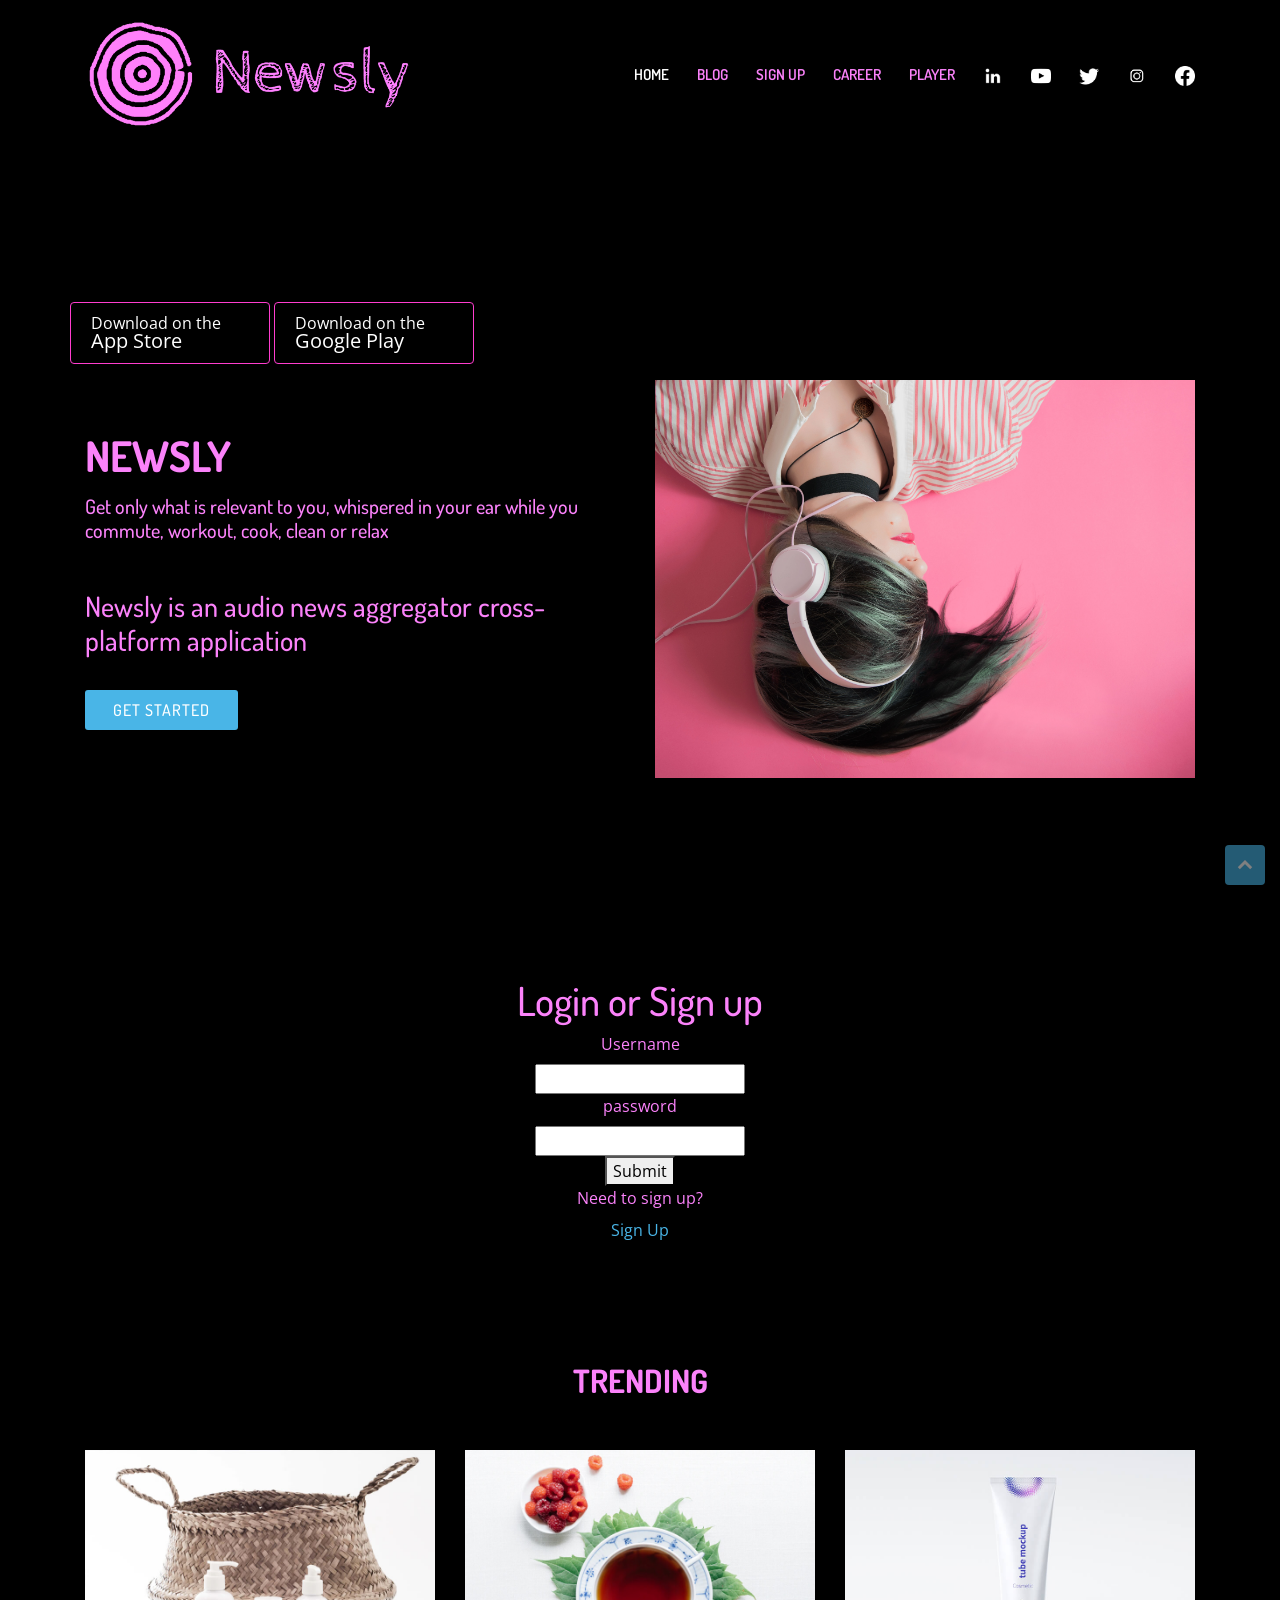
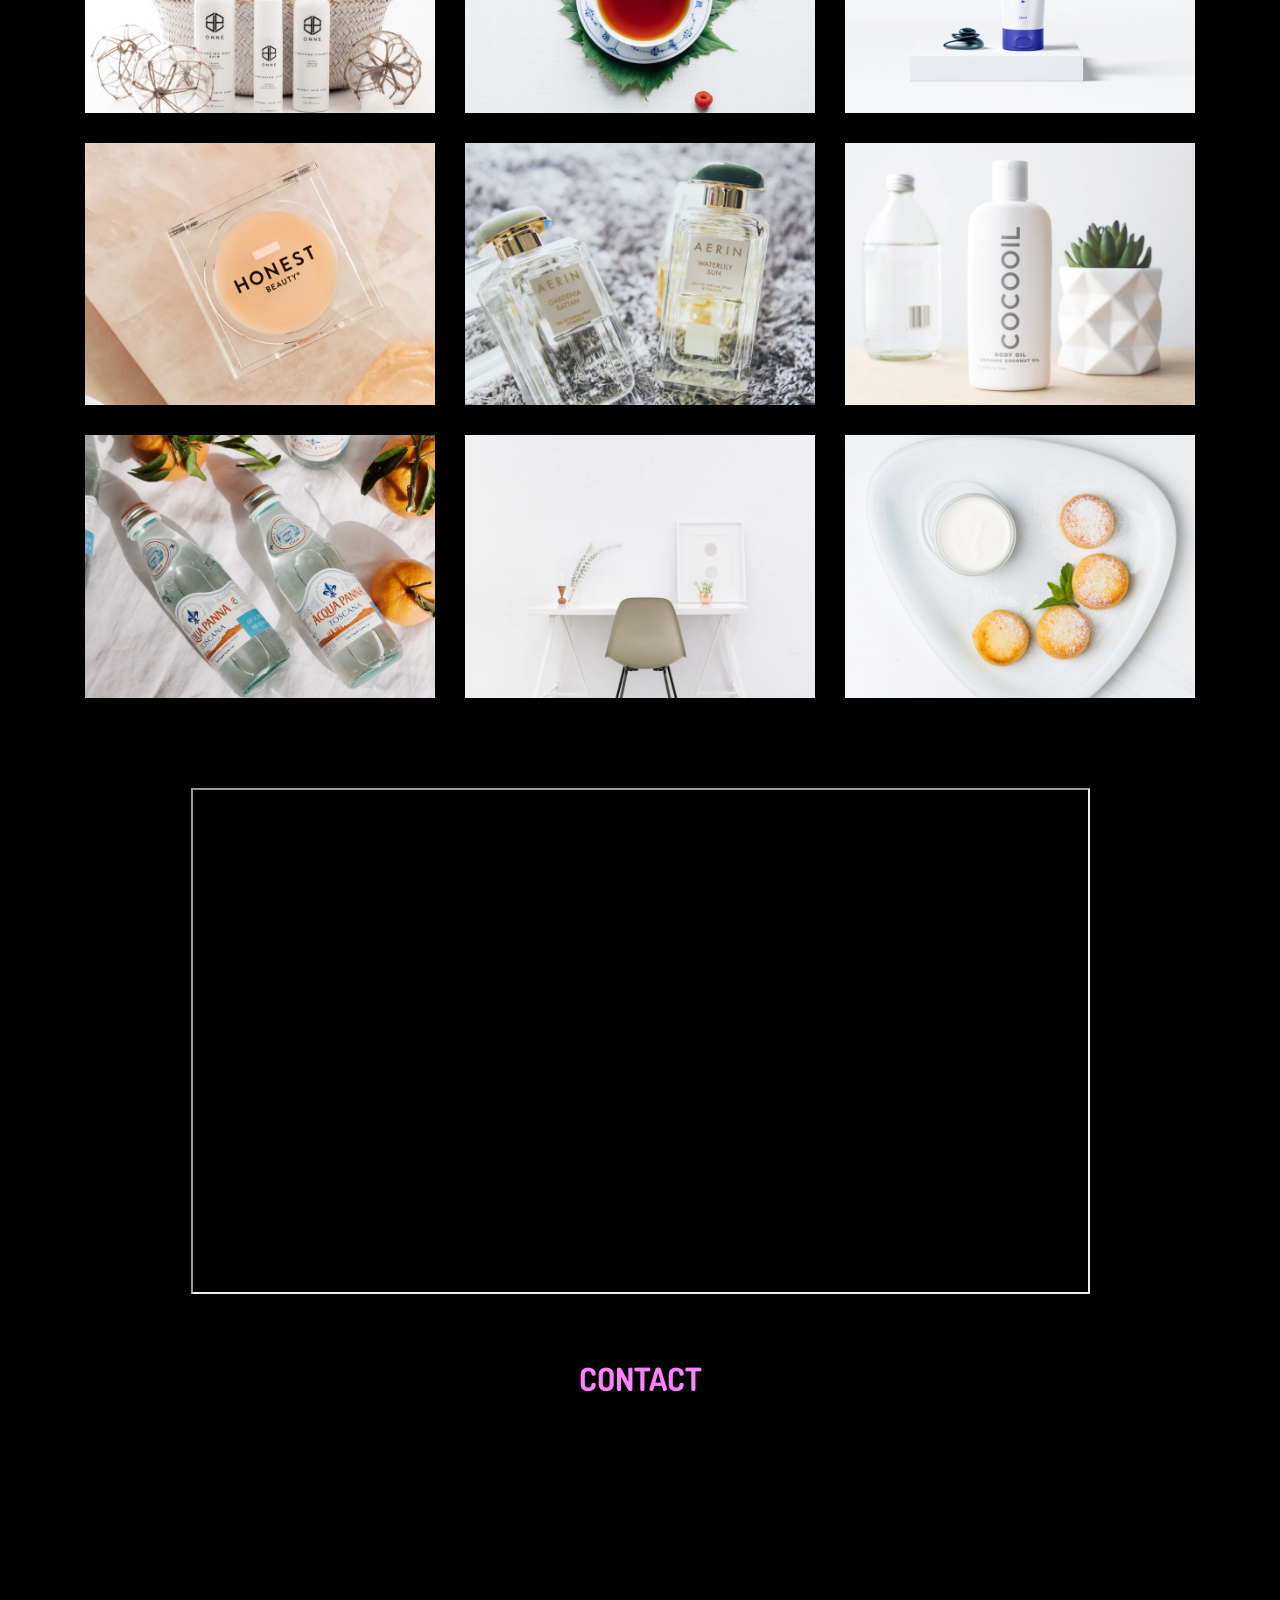
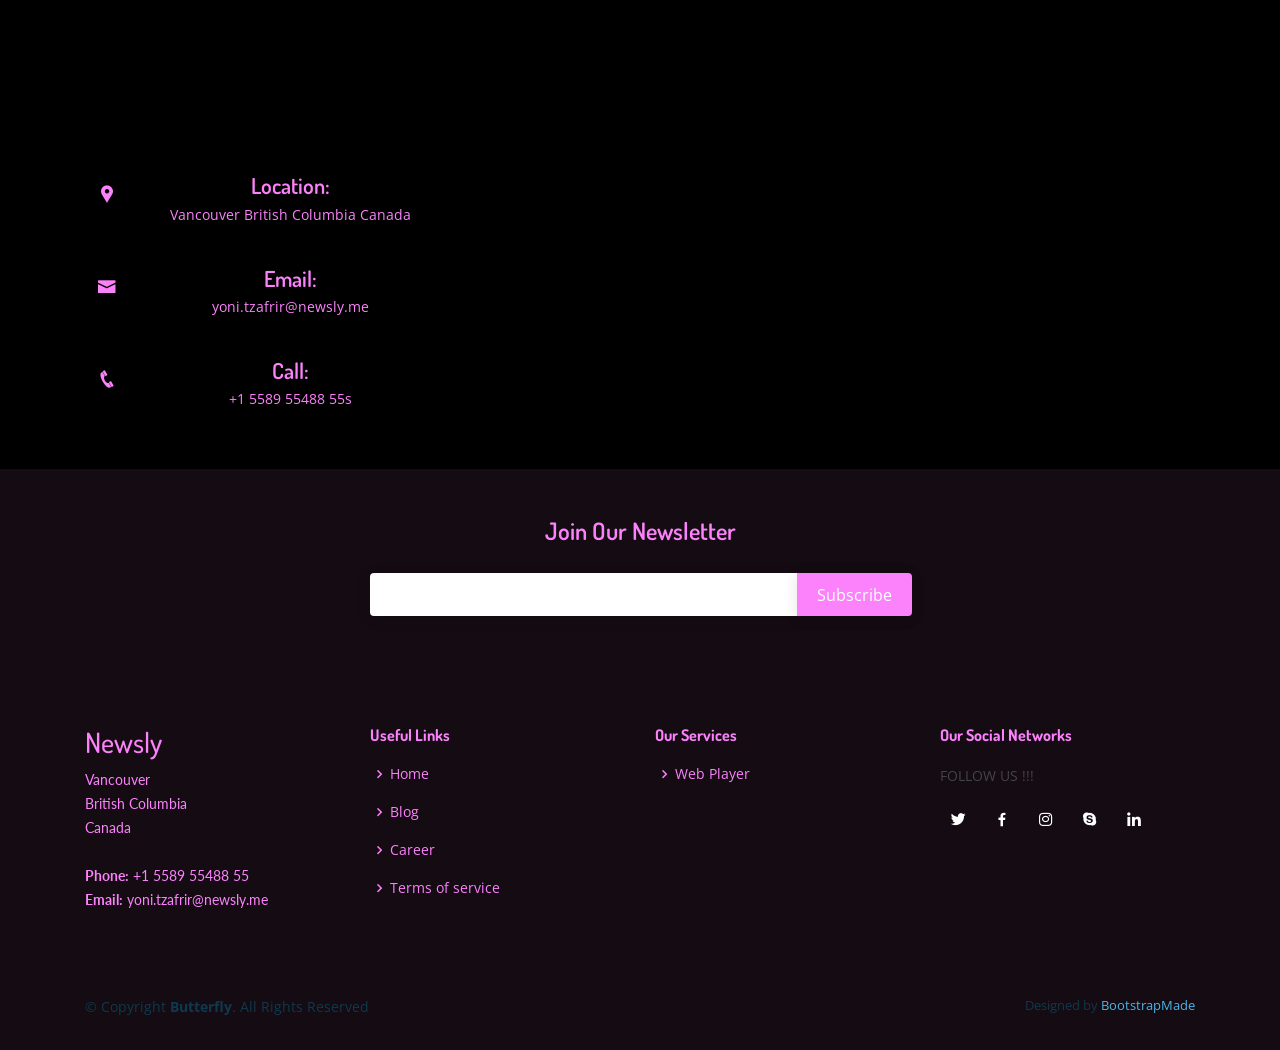
==== UpdateOfNewsly/Butterfly/index.html @ 28bafaf8 "Updated site with web player" ====
<!DOCTYPE html>
<html lang="en">

<head>
  <meta charset="utf-8">
  <meta content="width=device-width, initial-scale=1.0" name="viewport">
  <link rel="stylesheet" href="indexStyle.css">

  <title>Newsly</title>
  <meta content="" name="description">
  <meta content="" name="keywords">

  <!-- Favicons -->
  <link href="images/NewLogo.png" rel="icon">
  <link href="assets/img/apple-touch-icon.png" rel="apple-touch-icon">

  <!-- Google Fonts -->
  <link href="https://fonts.googleapis.com/css?family=Open+Sans:300,300i,400,400i,600,600i,700,700i%7CDosis:300,400,500,,600,700,700i%7CLato:300,300i,400,400i,700,700i" rel="stylesheet">

  <!-- Vendor CSS Files -->
  <link href="assets/vendor/bootstrap/css/bootstrap.min.css" rel="stylesheet">
  <link href="assets/vendor/icofont/icofont.min.css" rel="stylesheet">
  <link href="assets/vendor/boxicons/css/boxicons.min.css" rel="stylesheet">
  <link href="assets/vendor/venobox/venobox.css" rel="stylesheet">
  <link href="assets/vendor/line-awesome/css/line-awesome.min.css" rel="stylesheet">
  <link href="assets/vendor/owl.carousel/assets/owl.carousel.min.css" rel="stylesheet">

  <!-- Template Main CSS File -->
  <link href="assets/css/style.css" rel="stylesheet">

  <!-- =======================================================
  * Template Name: Butterfly - v2.1.0
  * Template URL: https://bootstrapmade.com/butterfly-free-bootstrap-theme/
  * Author: BootstrapMade.com
  * License: https://bootstrapmade.com/license/
  ======================================================== -->
</head>

<body>

<!-- ======= Header ======= -->
<header id="header" class="fixed-top">
  <div class="container d-flex align-items-center">

    <a href="index.html" class="logo mr-auto"><img src="assets/img/NewslyLogo.png" alt="" class="img-fluid"></a>
    <!-- Uncomment below if you prefer to use text as a logo -->
    <!-- <h1 class="logo mr-auto"><a href="index.html">Butterfly</a></h1> -->

    <nav class="nav-menu d-none d-lg-block">
      <ul>
        <li class="active"><a href="index.html">Home</a></li>
        <li><a href="blog.html">Blog</a></li>
        <li><a href="index.php">Sign Up</a></li>
        <li ><a href="career.html">Career</a></li>
        <li ><a href="player.html">Player</a></li>
        <li>
          <a href="https://www.linkedin.com/company/newslymeapp/">
            <img style="width: 20px; height: 20px" src="images/linkedin.png" alt="linkedIn">
          </a>
        </li>
        <li>
          <a href="https://www.youtube.com/channel/UCHwV8RL-pBRdP728IsmBaVQ">
            <img style="width: 20px; height: 20px" src="images/iconfinder_Youtube_1298778.png" alt="Youtube">
          </a>
        </li>
        <li>
          <a href="https://twitter.com/Newsly13">
            <img style="width: 20px; height: 20px" src="images/twitter.png" alt="twitter">
          </a>
        </li>
        <li>
          <a href="https://www.instagram.com/newslymeapp/">
            <img style="width: 20px; height: 20px" src="images/instagram.png" alt="instagram">
          </a>
        </li>
        <li>
          <a href="https://www.facebook.com/NewslyMeApp/">
            <img style="width: 20px; height: 20px" src="images/iconfinder_Circled_Facebook_svg_5279111.png" alt="facebook">
          </a>
        </li>


      </ul>
    </nav><!-- .nav-menu -->

  </div>
</header><!-- End Header -->

<br>
<br>
<br>
<br>




<!-- ======= Hero Section ======= -->
<section id="hero" class="d-flex align-items-center">

  <div class="container">
    <div class="row">
      <div class="col-lg-6 pt-4 pt-lg-0 order-2 order-lg-1 d-flex flex-column justify-content-center">
        <h1>NEWSLY</h1>
        <h2>Get only what is relevant to you, whispered in your ear while you commute, workout, cook, clean or relax</h2>
        <br>
        <br>
        <h3>Newsly is an audio news aggregator cross-platform application</h3>
        <div><a href="#about" class="btn-get-started scrollto">Get Started</a></div>
      </div>


      <div class="container">
        <div class="row text-center">
          <p>
            <a href="https://www.apple.com/app-store/" class="btn btn-store">
              <span class="fa fa-apple fa-3x pull-left"></span>
              <span class="btn-label">Download on the</span>
              <span class="btn-caption">App Store</span>
            </a>

            <a href="https://play.google.com/store/apps/details?id=com.newsly.app" class="btn btn-store">
              <span class="fa fa-android fa-3x pull-left"></span>
              <span class="btn-label">Download on the</span>
              <span class="btn-caption">Google Play</span>
            </a>
          </p>
        </div>
      </div>

      <div class="col-lg-6 order-1 order-lg-2 hero-img">
        <img src="images/elice-moore-E--AUpYXbjM-unsplash.jpg" class="img-fluid" alt="">
      </div>
    </div>
  </div>

</section><!-- End Hero -->

<main id="main">

  <!-- ======= Login Section ======= -->
  <section id="about" class="about">
    <h1>Login or Sign up</h1>
    <div class="container">
      <label for="userName">Username</label><br>
      <input type="text" id="userName" name="userName"><br>
      <label for="password">password</label><br>
      <input type="text" id="password" name="password"><br>
      <button>Submit</button><br>
      <label for="password">Need to sign up?</label><br>
      <a href="index.php">Sign Up</a>
    </div>


  </section><!-- End Login Section -->

  <!-- ======= Trending Section ======= -->
  <section id="trending" class="portfolio">
    <div class="container">

      <div class="section-title">
        <h2>Trending</h2>
      </div>

      <!--
      <div class="row">
        <div class="col-lg-12 d-flex justify-content-center">
          <ul id="portfolio-flters">
            <li data-filter="*" class="filter-active">All</li>
            <li data-filter=".filter-app">App</li>
            <li data-filter=".filter-card">Card</li>
            <li data-filter=".filter-web">Web</li>
          </ul>
        </div>
      </div>
      -->

      <div class="row portfolio-container">

        <div class="col-lg-4 col-md-6 portfolio-item filter-app">
          <div class="portfolio-wrap">
            <img src="assets/img/portfolio/portfolio-1.jpg" class="img-fluid" alt="">
            <div class="portfolio-info">
              <h4>App 1</h4>
              <p>App</p>
              <div class="portfolio-links">
                <a href="assets/img/portfolio/portfolio-1.jpg" data-gall="portfolioGallery" class="venobox" title="App 1"><i class="bx bx-plus"></i></a>
                <a href="portfolio-details.html" title="More Details"><i class="bx bx-link"></i></a>
              </div>
            </div>
          </div>
        </div>

        <div class="col-lg-4 col-md-6 portfolio-item filter-web">
          <div class="portfolio-wrap">
            <img src="assets/img/portfolio/portfolio-2.jpg" class="img-fluid" alt="">
            <div class="portfolio-info">
              <h4>Web 3</h4>
              <p>Web</p>
              <div class="portfolio-links">
                <a href="assets/img/portfolio/portfolio-2.jpg" data-gall="portfolioGallery" class="venobox" title="Web 3"><i class="bx bx-plus"></i></a>
                <a href="portfolio-details.html" title="More Details"><i class="bx bx-link"></i></a>
              </div>
            </div>
          </div>
        </div>

        <div class="col-lg-4 col-md-6 portfolio-item filter-app">
          <div class="portfolio-wrap">
            <img src="assets/img/portfolio/portfolio-3.jpg" class="img-fluid" alt="">
            <div class="portfolio-info">
              <h4>App 2</h4>
              <p>App</p>
              <div class="portfolio-links">
                <a href="assets/img/portfolio/portfolio-3.jpg" data-gall="portfolioGallery" class="venobox" title="App 2"><i class="bx bx-plus"></i></a>
                <a href="portfolio-details.html" title="More Details"><i class="bx bx-link"></i></a>
              </div>
            </div>
          </div>
        </div>

        <div class="col-lg-4 col-md-6 portfolio-item filter-card">
          <div class="portfolio-wrap">
            <img src="assets/img/portfolio/portfolio-4.jpg" class="img-fluid" alt="">
            <div class="portfolio-info">
              <h4>Card 2</h4>
              <p>Card</p>
              <div class="portfolio-links">
                <a href="assets/img/portfolio/portfolio-4.jpg" data-gall="portfolioGallery" class="venobox" title="Card 2"><i class="bx bx-plus"></i></a>
                <a href="portfolio-details.html" title="More Details"><i class="bx bx-link"></i></a>
              </div>
            </div>
          </div>
        </div>

        <div class="col-lg-4 col-md-6 portfolio-item filter-web">
          <div class="portfolio-wrap">
            <img src="assets/img/portfolio/portfolio-5.jpg" class="img-fluid" alt="">
            <div class="portfolio-info">
              <h4>Web 2</h4>
              <p>Web</p>
              <div class="portfolio-links">
                <a href="assets/img/portfolio/portfolio-5.jpg" data-gall="portfolioGallery" class="venobox" title="Web 2"><i class="bx bx-plus"></i></a>
                <a href="portfolio-details.html" title="More Details"><i class="bx bx-link"></i></a>
              </div>
            </div>
          </div>
        </div>

        <div class="col-lg-4 col-md-6 portfolio-item filter-app">
          <div class="portfolio-wrap">
            <img src="assets/img/portfolio/portfolio-6.jpg" class="img-fluid" alt="">
            <div class="portfolio-info">
              <h4>App 3</h4>
              <p>App</p>
              <div class="portfolio-links">
                <a href="assets/img/portfolio/portfolio-6.jpg" data-gall="portfolioGallery" class="venobox" title="App 3"><i class="bx bx-plus"></i></a>
                <a href="portfolio-details.html" title="More Details"><i class="bx bx-link"></i></a>
              </div>
            </div>
          </div>
        </div>

        <div class="col-lg-4 col-md-6 portfolio-item filter-card">
          <div class="portfolio-wrap">
            <img src="assets/img/portfolio/portfolio-7.jpg" class="img-fluid" alt="">
            <div class="portfolio-info">
              <h4>Card 1</h4>
              <p>Card</p>
              <div class="portfolio-links">
                <a href="assets/img/portfolio/portfolio-7.jpg" data-gall="portfolioGallery" class="venobox" title="Card 1"><i class="bx bx-plus"></i></a>
                <a href="portfolio-details.html" title="More Details"><i class="bx bx-link"></i></a>
              </div>
            </div>
          </div>
        </div>

        <div class="col-lg-4 col-md-6 portfolio-item filter-card">
          <div class="portfolio-wrap">
            <img src="assets/img/portfolio/portfolio-8.jpg" class="img-fluid" alt="">
            <div class="portfolio-info">
              <h4>Card 3</h4>
              <p>Card</p>
              <div class="portfolio-links">
                <a href="assets/img/portfolio/portfolio-8.jpg" data-gall="portfolioGallery" class="venobox" title="Card 3"><i class="bx bx-plus"></i></a>
                <a href="portfolio-details.html" title="More Details"><i class="bx bx-link"></i></a>
              </div>
            </div>
          </div>
        </div>

        <div class="col-lg-4 col-md-6 portfolio-item filter-web">
          <div class="portfolio-wrap">
            <img src="assets/img/portfolio/portfolio-9.jpg" class="img-fluid" alt="">
            <div class="portfolio-info">
              <h4>Web 3</h4>
              <p>Web</p>
              <div class="portfolio-links">
                <a href="assets/img/portfolio/portfolio-9.jpg" data-gall="portfolioGallery" class="venobox" title="Web 3"><i class="bx bx-plus"></i></a>
                <a href="portfolio-details.html" title="More Details"><i class="bx bx-link"></i></a>
              </div>
            </div>
          </div>
        </div>

      </div>

    </div>
  </section><!-- End Trending Section -->




  <div class="container" id="webPlayer">
    <iframe id="youtube" src="https://www.youtube.com/embed/BXQMHRtFgXE"
            allow="accelerometer; autoplay; clipboard-write; encrypted-media; gyroscope; picture-in-picture"
              allowfullscreen></iframe>
  </div>





  <!-- ======= Contact Section ======= -->
  <section id="contact" class="contact">
    <div class="container">

      <div class="section-title">
        <h2>Contact</h2>
      </div>

      <div>
        <iframe id="map"  src="https://www.google.com/maps/embed?pb=!1m18!1m12!1m3!1d166655.30827522842!2d-123.2639867747921!3d49.2576507715125!2m3!1f0!2f0!3f0!3m2!1i1024!2i768!4f13.1!3m3!1m2!1s0x548673f143a94fb3%3A0xbb9196ea9b81f38b!2sVancouver%2C%20BC%2C%20Canada!5e0!3m2!1sen!2sus!4v1602196475839!5m2!1sen!2sus"  allowfullscreen></iframe>
      </div>

      <div class="row mt-5">

        <div class="col-lg-4">
          <div class="info">
            <div class="address">
              <i class="icofont-google-map"></i>
              <h4>Location:</h4>
              <p>Vancouver British Columbia Canada</p>
            </div>

            <div class="email">
              <i class="icofont-envelope"></i>
              <h4>Email:</h4>
              <p>yoni.tzafrir@newsly.me</p>
            </div>

            <div class="phone">
              <i class="icofont-phone"></i>
              <h4>Call:</h4>
              <p>+1 5589 55488 55s</p>
            </div>

          </div>

        </div>


    </div>
    </div>
  </section><!-- End Contact Section -->

</main><!-- End #main -->

<!-- ======= Footer ======= -->
<footer id="footer">

  <div class="footer-newsletter">
    <div class="container">
      <div class="row justify-content-center">
        <div class="col-lg-6">
          <h4>Join Our Newsletter</h4>
          <form action="#" method="post">
            <input type="email" name="email"><input type="submit" value="Subscribe">
          </form>
        </div>
      </div>
    </div>
  </div>

  <div class="footer-top">
    <div class="container">
      <div class="row">

        <div class="col-lg-3 col-md-6 footer-contact">
          <h3>Newsly</h3>
          <p>
            Vancouver <br>
            British Columbia<br>
            Canada <br><br>
            <strong>Phone:</strong> +1 5589 55488 55<br>
            <strong>Email:</strong> yoni.tzafrir@newsly.me<br>
          </p>
        </div>

        <div class="col-lg-3 col-md-6 footer-links">
          <h4>Useful Links</h4>
          <ul>
            <li><i class="bx bx-chevron-right"></i> <a href="#">Home</a></li>
            <li><i class="bx bx-chevron-right"></i> <a href="blog.html">Blog</a></li>
            <li><i class="bx bx-chevron-right"></i> <a href="career.html">Career</a></li>
            <li><i class="bx bx-chevron-right"></i> <a href="#">Terms of service</a></li>
            <!--            <li><i class="bx bx-chevron-right"></i> <a href="#">Privacy policy</a></li>-->
          </ul>
        </div>

        <div class="col-lg-3 col-md-6 footer-links">
          <h4>Our Services</h4>
          <ul>
            <li><i class="bx bx-chevron-right"></i> <a href="#">Web Player</a></li>
            <!--            <li><i class="bx bx-chevron-right"></i> <a href="#">Web Development</a></li>-->
            <!--            <li><i class="bx bx-chevron-right"></i> <a href="#">Product Management</a></li>-->
            <!--            <li><i class="bx bx-chevron-right"></i> <a href="#">Marketing</a></li>-->
            <!--            <li><i class="bx bx-chevron-right"></i> <a href="#">Graphic Design</a></li>-->
          </ul>
        </div>

        <div class="col-lg-3 col-md-6 footer-links">
          <h4>Our Social Networks</h4>
          <p>FOLLOW US !!!</p>
          <div class="social-links mt-3">
            <a href="#" class="twitter"><i class="bx bxl-twitter"></i></a>
            <a href="#" class="facebook"><i class="bx bxl-facebook"></i></a>
            <a href="#" class="instagram"><i class="bx bxl-instagram"></i></a>
            <a href="#" class="google-plus"><i class="bx bxl-skype"></i></a>
            <a href="#" class="linkedin"><i class="bx bxl-linkedin"></i></a>
          </div>
        </div>

      </div>
    </div>
  </div>


  <div class="container py-4">
    <div class="copyright">
      &copy; Copyright <strong><span>Butterfly</span></strong>. All Rights Reserved
    </div>
    <div class="credits">
      <!-- All the links in the footer should remain intact. -->
      <!-- You can delete the links only if you purchased the pro version. -->
      <!-- Licensing information: https://bootstrapmade.com/license/ -->
      <!-- Purchase the pro version with working PHP/AJAX contact form: https://bootstrapmade.com/butterfly-free-bootstrap-theme/ -->
      Designed by <a href="https://bootstrapmade.com/">BootstrapMade</a>
    </div>
  </div>
</footer><!-- End Footer -->

<a href="#" class="back-to-top"><i class="icofont-simple-up"></i></a>

<!-- Vendor JS Files -->
<script src="assets/vendor/jquery/jquery.min.js"></script>
<script src="assets/vendor/bootstrap/js/bootstrap.bundle.min.js"></script>
<script src="assets/vendor/jquery.easing/jquery.easing.min.js"></script>
<script src="assets/vendor/php-email-form/validate.js"></script>
<script src="assets/vendor/venobox/venobox.min.js"></script>
<script src="assets/vendor/waypoints/jquery.waypoints.min.js"></script>
<script src="assets/vendor/counterup/counterup.min.js"></script>
<script src="assets/vendor/isotope-layout/isotope.pkgd.min.js"></script>
<script src="assets/vendor/owl.carousel/owl.carousel.min.js"></script>

<!-- Template Main JS File -->
<script src="assets/js/main.js"></script>

</body>

</html>
---- UpdateOfNewsly/Butterfly/indexStyle.css ----
#about{
    position: center;
    text-align: center;
    display: inline-block;
}
#main {
    text-align: center;
}

.btn-store {
    /*color: rgb(255, 61, 207);*/
    min-width: 200px;
    padding: 12px 20px !important;
    border-color: #ff3dcf !important;

}

.btn-store:focus,
.btn-store:hover{
    color: #ff3dcf !important;
    background-color: black;
    border-color: #168eea !important;
}

.btn-store .btn-label,
.btn-store .btn-caption {
    display: block;
    text-align: left;
    line-height: 1;
    color: white;
}

.btn-store .btn-caption {
    font-size: 20px;

}

#map
{
    width: 100%;
    height: 270px;
    border: 0;
}

#youtube
{
    height: 506px;
    width: 899px;
}
---- UpdateOfNewsly/Butterfly/assets/vendor/line-awesome/css/line-awesome.min.css ----
.la,.lab,.lad,.lal,.lar,.las{-moz-osx-font-smoothing:grayscale;-webkit-font-smoothing:antialiased;display:inline-block;font-style:normal;font-variant:normal;text-rendering:auto;line-height:1}.la-lg{font-size:1.33333em;line-height:.75em;vertical-align:-.0667em}.la-xs{font-size:.75em}.la-sm{font-size:.875em}.la-1x{font-size:1em}.la-2x{font-size:2em}.la-3x{font-size:3em}.la-4x{font-size:4em}.la-5x{font-size:5em}.la-6x{font-size:6em}.la-7x{font-size:7em}.la-8x{font-size:8em}.la-9x{font-size:9em}.la-10x{font-size:10em}.la-fw{text-align:center;width:1.25em}.la-ul{list-style-type:none;margin-left:2.5em;padding-left:0}.la-ul>li{position:relative}.la-li{left:-2em;position:absolute;text-align:center;width:2em;line-height:inherit}.la-border{border:solid .08em #eee;border-radius:.1em;padding:.2em .25em .15em}.la-pull-left{float:left}.la-pull-right{float:right}.la.la-pull-left,.lab.la-pull-left,.lal.la-pull-left,.lar.la-pull-left,.las.la-pull-left{margin-right:.3em}.la.la-pull-right,.lab.la-pull-right,.lal.la-pull-right,.lar.la-pull-right,.las.la-pull-right{margin-left:.3em}.la-spin{-webkit-animation:la-spin 2s infinite linear;animation:la-spin 2s infinite linear}.la-pulse{-webkit-animation:la-spin 1s infinite steps(8);animation:la-spin 1s infinite steps(8)}@-webkit-keyframes la-spin{0%{-webkit-transform:rotate(0);transform:rotate(0)}100%{-webkit-transform:rotate(360deg);transform:rotate(360deg)}}@keyframes la-spin{0%{-webkit-transform:rotate(0);transform:rotate(0)}100%{-webkit-transform:rotate(360deg);transform:rotate(360deg)}}.la-rotate-90{-webkit-transform:rotate(90deg);transform:rotate(90deg)}.la-rotate-180{-webkit-transform:rotate(180deg);transform:rotate(180deg)}.la-rotate-270{-webkit-transform:rotate(270deg);transform:rotate(270deg)}.la-flip-horizontal{-webkit-transform:scale(-1,1);transform:scale(-1,1)}.la-flip-vertical{-webkit-transform:scale(1,-1);transform:scale(1,-1)}.la-flip-both,.la-flip-horizontal.la-flip-vertical{-webkit-transform:scale(-1,-1);transform:scale(-1,-1)}:root .la-flip-both,:root .la-flip-horizontal,:root .la-flip-vertical,:root .la-rotate-180,:root .la-rotate-270,:root .la-rotate-90{-webkit-filter:none;filter:none}.la-stack{display:inline-block;height:2em;line-height:2em;position:relative;vertical-align:middle;width:2.5em}.la-stack-1x,.la-stack-2x{left:0;position:absolute;text-align:center;width:100%}.la-stack-1x{line-height:inherit}.la-stack-2x{font-size:2em}.la-inverse{color:#fff}.la-500px:before{content:"\f26e"}.la-accessible-icon:before{content:"\f368"}.la-accusoft:before{content:"\f369"}.la-acquisitions-incorporated:before{content:"\f6af"}.la-ad:before{content:"\f641"}.la-address-book:before{content:"\f2b9"}.la-address-card:before{content:"\f2bb"}.la-adjust:before{content:"\f042"}.la-adn:before{content:"\f170"}.la-adobe:before{content:"\f778"}.la-adversal:before{content:"\f36a"}.la-affiliatetheme:before{content:"\f36b"}.la-air-freshener:before{content:"\f5d0"}.la-airbnb:before{content:"\f834"}.la-algolia:before{content:"\f36c"}.la-align-center:before{content:"\f037"}.la-align-justify:before{content:"\f039"}.la-align-left:before{content:"\f036"}.la-align-right:before{content:"\f038"}.la-alipay:before{content:"\f642"}.la-allergies:before{content:"\f461"}.la-amazon:before{content:"\f270"}.la-amazon-pay:before{content:"\f42c"}.la-ambulance:before{content:"\f0f9"}.la-american-sign-language-interpreting:before{content:"\f2a3"}.la-amilia:before{content:"\f36d"}.la-anchor:before{content:"\f13d"}.la-android:before{content:"\f17b"}.la-angellist:before{content:"\f209"}.la-angle-double-down:before{content:"\f103"}.la-angle-double-left:before{content:"\f100"}.la-angle-double-right:before{content:"\f101"}.la-angle-double-up:before{content:"\f102"}.la-angle-down:before{content:"\f107"}.la-angle-left:before{content:"\f104"}.la-angle-right:before{content:"\f105"}.la-angle-up:before{content:"\f106"}.la-angry:before{content:"\f556"}.la-angrycreative:before{content:"\f36e"}.la-angular:before{content:"\f420"}.la-ankh:before{content:"\f644"}.la-app-store:before{content:"\f36f"}.la-app-store-ios:before{content:"\f370"}.la-apper:before{content:"\f371"}.la-apple:before{content:"\f179"}.la-apple-alt:before{content:"\f5d1"}.la-apple-pay:before{content:"\f415"}.la-archive:before{content:"\f187"}.la-archway:before{content:"\f557"}.la-arrow-alt-circle-down:before{content:"\f358"}.la-arrow-alt-circle-left:before{content:"\f359"}.la-arrow-alt-circle-right:before{content:"\f35a"}.la-arrow-alt-circle-up:before{content:"\f35b"}.la-arrow-circle-down:before{content:"\f0ab"}.la-arrow-circle-left:before{content:"\f0a8"}.la-arrow-circle-right:before{content:"\f0a9"}.la-arrow-circle-up:before{content:"\f0aa"}.la-arrow-down:before{content:"\f063"}.la-arrow-left:before{content:"\f060"}.la-arrow-right:before{content:"\f061"}.la-arrow-up:before{content:"\f062"}.la-arrows-alt:before{content:"\f0b2"}.la-arrows-alt-h:before{content:"\f337"}.la-arrows-alt-v:before{content:"\f338"}.la-artstation:before{content:"\f77a"}.la-assistive-listening-systems:before{content:"\f2a2"}.la-asterisk:before{content:"\f069"}.la-asymmetrik:before{content:"\f372"}.la-at:before{content:"\f1fa"}.la-atlas:before{content:"\f558"}.la-atlassian:before{content:"\f77b"}.la-atom:before{content:"\f5d2"}.la-audible:before{content:"\f373"}.la-audio-description:before{content:"\f29e"}.la-autoprefixer:before{content:"\f41c"}.la-avianex:before{content:"\f374"}.la-aviato:before{content:"\f421"}.la-award:before{content:"\f559"}.la-aws:before{content:"\f375"}.la-baby:before{content:"\f77c"}.la-baby-carriage:before{content:"\f77d"}.la-backspace:before{content:"\f55a"}.la-backward:before{content:"\f04a"}.la-bacon:before{content:"\f7e5"}.la-balance-scale:before{content:"\f24e"}.la-balance-scale-left:before{content:"\f515"}.la-balance-scale-right:before{content:"\f516"}.la-ban:before{content:"\f05e"}.la-band-aid:before{content:"\f462"}.la-bandcamp:before{content:"\f2d5"}.la-barcode:before{content:"\f02a"}.la-bars:before{content:"\f0c9"}.la-baseball-ball:before{content:"\f433"}.la-basketball-ball:before{content:"\f434"}.la-bath:before{content:"\f2cd"}.la-battery-empty:before{content:"\f244"}.la-battery-full:before{content:"\f240"}.la-battery-half:before{content:"\f242"}.la-battery-quarter:before{content:"\f243"}.la-battery-three-quarters:before{content:"\f241"}.la-battle-net:before{content:"\f835"}.la-bed:before{content:"\f236"}.la-beer:before{content:"\f0fc"}.la-behance:before{content:"\f1b4"}.la-behance-square:before{content:"\f1b5"}.la-bell:before{content:"\f0f3"}.la-bell-slash:before{content:"\f1f6"}.la-bezier-curve:before{content:"\f55b"}.la-bible:before{content:"\f647"}.la-bicycle:before{content:"\f206"}.la-biking:before{content:"\f84a"}.la-bimobject:before{content:"\f378"}.la-binoculars:before{content:"\f1e5"}.la-biohazard:before{content:"\f780"}.la-birthday-cake:before{content:"\f1fd"}.la-bitbucket:before{content:"\f171"}.la-bitcoin:before{content:"\f379"}.la-bity:before{content:"\f37a"}.la-black-tie:before{content:"\f27e"}.la-blackberry:before{content:"\f37b"}.la-blender:before{content:"\f517"}.la-blender-phone:before{content:"\f6b6"}.la-blind:before{content:"\f29d"}.la-blog:before{content:"\f781"}.la-blogger:before{content:"\f37c"}.la-blogger-b:before{content:"\f37d"}.la-bluetooth:before{content:"\f293"}.la-bluetooth-b:before{content:"\f294"}.la-bold:before{content:"\f032"}.la-bolt:before{content:"\f0e7"}.la-bomb:before{content:"\f1e2"}.la-bone:before{content:"\f5d7"}.la-bong:before{content:"\f55c"}.la-book:before{content:"\f02d"}.la-book-dead:before{content:"\f6b7"}.la-book-medical:before{content:"\f7e6"}.la-book-open:before{content:"\f518"}.la-book-reader:before{content:"\f5da"}.la-bookmark:before{content:"\f02e"}.la-bootstrap:before{content:"\f836"}.la-border-all:before{content:"\f84c"}.la-border-none:before{content:"\f850"}.la-border-style:before{content:"\f853"}.la-bowling-ball:before{content:"\f436"}.la-box:before{content:"\f466"}.la-box-open:before{content:"\f49e"}.la-boxes:before{content:"\f468"}.la-braille:before{content:"\f2a1"}.la-brain:before{content:"\f5dc"}.la-bread-slice:before{content:"\f7ec"}.la-briefcase:before{content:"\f0b1"}.la-briefcase-medical:before{content:"\f469"}.la-broadcast-tower:before{content:"\f519"}.la-broom:before{content:"\f51a"}.la-brush:before{content:"\f55d"}.la-btc:before{content:"\f15a"}.la-buffer:before{content:"\f837"}.la-bug:before{content:"\f188"}.la-building:before{content:"\f1ad"}.la-bullhorn:before{content:"\f0a1"}.la-bullseye:before{content:"\f140"}.la-burn:before{content:"\f46a"}.la-buromobelexperte:before{content:"\f37f"}.la-bus:before{content:"\f207"}.la-bus-alt:before{content:"\f55e"}.la-business-time:before{content:"\f64a"}.la-buy-n-large:before{content:"\f8a6"}.la-buysellads:before{content:"\f20d"}.la-calculator:before{content:"\f1ec"}.la-calendar:before{content:"\f133"}.la-calendar-alt:before{content:"\f073"}.la-calendar-check:before{content:"\f274"}.la-calendar-day:before{content:"\f783"}.la-calendar-minus:before{content:"\f272"}.la-calendar-plus:before{content:"\f271"}.la-calendar-times:before{content:"\f273"}.la-calendar-week:before{content:"\f784"}.la-camera:before{content:"\f030"}.la-camera-retro:before{content:"\f083"}.la-campground:before{content:"\f6bb"}.la-canadian-maple-leaf:before{content:"\f785"}.la-candy-cane:before{content:"\f786"}.la-cannabis:before{content:"\f55f"}.la-capsules:before{content:"\f46b"}.la-car:before{content:"\f1b9"}.la-car-alt:before{content:"\f5de"}.la-car-battery:before{content:"\f5df"}.la-car-crash:before{content:"\f5e1"}.la-car-side:before{content:"\f5e4"}.la-caret-down:before{content:"\f0d7"}.la-caret-left:before{content:"\f0d9"}.la-caret-right:before{content:"\f0da"}.la-caret-square-down:before{content:"\f150"}.la-caret-square-left:before{content:"\f191"}.la-caret-square-right:before{content:"\f152"}.la-caret-square-up:before{content:"\f151"}.la-caret-up:before{content:"\f0d8"}.la-carrot:before{content:"\f787"}.la-cart-arrow-down:before{content:"\f218"}.la-cart-plus:before{content:"\f217"}.la-cash-register:before{content:"\f788"}.la-cat:before{content:"\f6be"}.la-cc-amazon-pay:before{content:"\f42d"}.la-cc-amex:before{content:"\f1f3"}.la-cc-apple-pay:before{content:"\f416"}.la-cc-diners-club:before{content:"\f24c"}.la-cc-discover:before{content:"\f1f2"}.la-cc-jcb:before{content:"\f24b"}.la-cc-mastercard:before{content:"\f1f1"}.la-cc-paypal:before{content:"\f1f4"}.la-cc-stripe:before{content:"\f1f5"}.la-cc-visa:before{content:"\f1f0"}.la-centercode:before{content:"\f380"}.la-centos:before{content:"\f789"}.la-certificate:before{content:"\f0a3"}.la-chair:before{content:"\f6c0"}.la-chalkboard:before{content:"\f51b"}.la-chalkboard-teacher:before{content:"\f51c"}.la-charging-station:before{content:"\f5e7"}.la-chart-area:before{content:"\f1fe"}.la-chart-bar:before{content:"\f080"}.la-chart-line:before{content:"\f201"}.la-chart-pie:before{content:"\f200"}.la-check:before{content:"\f00c"}.la-check-circle:before{content:"\f058"}.la-check-double:before{content:"\f560"}.la-check-square:before{content:"\f14a"}.la-cheese:before{content:"\f7ef"}.la-chess:before{content:"\f439"}.la-chess-bishop:before{content:"\f43a"}.la-chess-board:before{content:"\f43c"}.la-chess-king:before{content:"\f43f"}.la-chess-knight:before{content:"\f441"}.la-chess-pawn:before{content:"\f443"}.la-chess-queen:before{content:"\f445"}.la-chess-rook:before{content:"\f447"}.la-chevron-circle-down:before{content:"\f13a"}.la-chevron-circle-left:before{content:"\f137"}.la-chevron-circle-right:before{content:"\f138"}.la-chevron-circle-up:before{content:"\f139"}.la-chevron-down:before{content:"\f078"}.la-chevron-left:before{content:"\f053"}.la-chevron-right:before{content:"\f054"}.la-chevron-up:before{content:"\f077"}.la-child:before{content:"\f1ae"}.la-chrome:before{content:"\f268"}.la-chromecast:before{content:"\f838"}.la-church:before{content:"\f51d"}.la-circle:before{content:"\f111"}.la-circle-notch:before{content:"\f1ce"}.la-city:before{content:"\f64f"}.la-clinic-medical:before{content:"\f7f2"}.la-clipboard:before{content:"\f328"}.la-clipboard-check:before{content:"\f46c"}.la-clipboard-list:before{content:"\f46d"}.la-clock:before{content:"\f017"}.la-clone:before{content:"\f24d"}.la-closed-captioning:before{content:"\f20a"}.la-cloud:before{content:"\f0c2"}.la-cloud-download-alt:before{content:"\f381"}.la-cloud-meatball:before{content:"\f73b"}.la-cloud-moon:before{content:"\f6c3"}.la-cloud-moon-rain:before{content:"\f73c"}.la-cloud-rain:before{content:"\f73d"}.la-cloud-showers-heavy:before{content:"\f740"}.la-cloud-sun:before{content:"\f6c4"}.la-cloud-sun-rain:before{content:"\f743"}.la-cloud-upload-alt:before{content:"\f382"}.la-cloudscale:before{content:"\f383"}.la-cloudsmith:before{content:"\f384"}.la-cloudversify:before{content:"\f385"}.la-cocktail:before{content:"\f561"}.la-code:before{content:"\f121"}.la-code-branch:before{content:"\f126"}.la-codepen:before{content:"\f1cb"}.la-codiepie:before{content:"\f284"}.la-coffee:before{content:"\f0f4"}.la-cog:before{content:"\f013"}.la-cogs:before{content:"\f085"}.la-coins:before{content:"\f51e"}.la-columns:before{content:"\f0db"}.la-comment:before{content:"\f075"}.la-comment-alt:before{content:"\f27a"}.la-comment-dollar:before{content:"\f651"}.la-comment-dots:before{content:"\f4ad"}.la-comment-medical:before{content:"\f7f5"}.la-comment-slash:before{content:"\f4b3"}.la-comments:before{content:"\f086"}.la-comments-dollar:before{content:"\f653"}.la-compact-disc:before{content:"\f51f"}.la-compass:before{content:"\f14e"}.la-compress:before{content:"\f066"}.la-compress-arrows-alt:before{content:"\f78c"}.la-concierge-bell:before{content:"\f562"}.la-confluence:before{content:"\f78d"}.la-connectdevelop:before{content:"\f20e"}.la-contao:before{content:"\f26d"}.la-cookie:before{content:"\f563"}.la-cookie-bite:before{content:"\f564"}.la-copy:before{content:"\f0c5"}.la-copyright:before{content:"\f1f9"}.la-cotton-bureau:before{content:"\f89e"}.la-couch:before{content:"\f4b8"}.la-cpanel:before{content:"\f388"}.la-creative-commons:before{content:"\f25e"}.la-creative-commons-by:before{content:"\f4e7"}.la-creative-commons-nc:before{content:"\f4e8"}.la-creative-commons-nc-eu:before{content:"\f4e9"}.la-creative-commons-nc-jp:before{content:"\f4ea"}.la-creative-commons-nd:before{content:"\f4eb"}.la-creative-commons-pd:before{content:"\f4ec"}.la-creative-commons-pd-alt:before{content:"\f4ed"}.la-creative-commons-remix:before{content:"\f4ee"}.la-creative-commons-sa:before{content:"\f4ef"}.la-creative-commons-sampling:before{content:"\f4f0"}.la-creative-commons-sampling-plus:before{content:"\f4f1"}.la-creative-commons-share:before{content:"\f4f2"}.la-creative-commons-zero:before{content:"\f4f3"}.la-credit-card:before{content:"\f09d"}.la-critical-role:before{content:"\f6c9"}.la-crop:before{content:"\f125"}.la-crop-alt:before{content:"\f565"}.la-cross:before{content:"\f654"}.la-crosshairs:before{content:"\f05b"}.la-crow:before{content:"\f520"}.la-crown:before{content:"\f521"}.la-crutch:before{content:"\f7f7"}.la-css3:before{content:"\f13c"}.la-css3-alt:before{content:"\f38b"}.la-cube:before{content:"\f1b2"}.la-cubes:before{content:"\f1b3"}.la-cut:before{content:"\f0c4"}.la-cuttlefish:before{content:"\f38c"}.la-d-and-d:before{content:"\f38d"}.la-d-and-d-beyond:before{content:"\f6ca"}.la-dashcube:before{content:"\f210"}.la-database:before{content:"\f1c0"}.la-deaf:before{content:"\f2a4"}.la-delicious:before{content:"\f1a5"}.la-democrat:before{content:"\f747"}.la-deploydog:before{content:"\f38e"}.la-deskpro:before{content:"\f38f"}.la-desktop:before{content:"\f108"}.la-dev:before{content:"\f6cc"}.la-deviantart:before{content:"\f1bd"}.la-dharmachakra:before{content:"\f655"}.la-dhl:before{content:"\f790"}.la-diagnoses:before{content:"\f470"}.la-diaspora:before{content:"\f791"}.la-dice:before{content:"\f522"}.la-dice-d20:before{content:"\f6cf"}.la-dice-d6:before{content:"\f6d1"}.la-dice-five:before{content:"\f523"}.la-dice-four:before{content:"\f524"}.la-dice-one:before{content:"\f525"}.la-dice-six:before{content:"\f526"}.la-dice-three:before{content:"\f527"}.la-dice-two:before{content:"\f528"}.la-digg:before{content:"\f1a6"}.la-digital-ocean:before{content:"\f391"}.la-digital-tachograph:before{content:"\f566"}.la-directions:before{content:"\f5eb"}.la-discord:before{content:"\f392"}.la-discourse:before{content:"\f393"}.la-divide:before{content:"\f529"}.la-dizzy:before{content:"\f567"}.la-dna:before{content:"\f471"}.la-dochub:before{content:"\f394"}.la-docker:before{content:"\f395"}.la-dog:before{content:"\f6d3"}.la-dollar-sign:before{content:"\f155"}.la-dolly:before{content:"\f472"}.la-dolly-flatbed:before{content:"\f474"}.la-donate:before{content:"\f4b9"}.la-door-closed:before{content:"\f52a"}.la-door-open:before{content:"\f52b"}.la-dot-circle:before{content:"\f192"}.la-dove:before{content:"\f4ba"}.la-download:before{content:"\f019"}.la-draft2digital:before{content:"\f396"}.la-drafting-compass:before{content:"\f568"}.la-dragon:before{content:"\f6d5"}.la-draw-polygon:before{content:"\f5ee"}.la-dribbble:before{content:"\f17d"}.la-dribbble-square:before{content:"\f397"}.la-dropbox:before{content:"\f16b"}.la-drum:before{content:"\f569"}.la-drum-steelpan:before{content:"\f56a"}.la-drumstick-bite:before{content:"\f6d7"}.la-drupal:before{content:"\f1a9"}.la-dumbbell:before{content:"\f44b"}.la-dumpster:before{content:"\f793"}.la-dumpster-fire:before{content:"\f794"}.la-dungeon:before{content:"\f6d9"}.la-dyalog:before{content:"\f399"}.la-earlybirds:before{content:"\f39a"}.la-ebay:before{content:"\f4f4"}.la-edge:before{content:"\f282"}.la-edit:before{content:"\f044"}.la-egg:before{content:"\f7fb"}.la-eject:before{content:"\f052"}.la-elementor:before{content:"\f430"}.la-ellipsis-h:before{content:"\f141"}.la-ellipsis-v:before{content:"\f142"}.la-ello:before{content:"\f5f1"}.la-ember:before{content:"\f423"}.la-empire:before{content:"\f1d1"}.la-envelope:before{content:"\f0e0"}.la-envelope-open:before{content:"\f2b6"}.la-envelope-open-text:before{content:"\f658"}.la-envelope-square:before{content:"\f199"}.la-envira:before{content:"\f299"}.la-equals:before{content:"\f52c"}.la-eraser:before{content:"\f12d"}.la-erlang:before{content:"\f39d"}.la-ethereum:before{content:"\f42e"}.la-ethernet:before{content:"\f796"}.la-etsy:before{content:"\f2d7"}.la-euro-sign:before{content:"\f153"}.la-evernote:before{content:"\f839"}.la-exchange-alt:before{content:"\f362"}.la-exclamation:before{content:"\f12a"}.la-exclamation-circle:before{content:"\f06a"}.la-exclamation-triangle:before{content:"\f071"}.la-expand:before{content:"\f065"}.la-expand-arrows-alt:before{content:"\f31e"}.la-expeditedssl:before{content:"\f23e"}.la-external-link-alt:before{content:"\f35d"}.la-external-link-square-alt:before{content:"\f360"}.la-eye:before{content:"\f06e"}.la-eye-dropper:before{content:"\f1fb"}.la-eye-slash:before{content:"\f070"}.la-facebook:before{content:"\f09a"}.la-facebook-f:before{content:"\f39e"}.la-facebook-messenger:before{content:"\f39f"}.la-facebook-square:before{content:"\f082"}.la-fan:before{content:"\f863"}.la-fantasy-flight-games:before{content:"\f6dc"}.la-fast-backward:before{content:"\f049"}.la-fast-forward:before{content:"\f050"}.la-fax:before{content:"\f1ac"}.la-feather:before{content:"\f52d"}.la-feather-alt:before{content:"\f56b"}.la-fedex:before{content:"\f797"}.la-fedora:before{content:"\f798"}.la-female:before{content:"\f182"}.la-fighter-jet:before{content:"\f0fb"}.la-figma:before{content:"\f799"}.la-file:before{content:"\f15b"}.la-file-alt:before{content:"\f15c"}.la-file-archive:before{content:"\f1c6"}.la-file-audio:before{content:"\f1c7"}.la-file-code:before{content:"\f1c9"}.la-file-contract:before{content:"\f56c"}.la-file-csv:before{content:"\f6dd"}.la-file-download:before{content:"\f56d"}.la-file-excel:before{content:"\f1c3"}.la-file-export:before{content:"\f56e"}.la-file-image:before{content:"\f1c5"}.la-file-import:before{content:"\f56f"}.la-file-invoice:before{content:"\f570"}.la-file-invoice-dollar:before{content:"\f571"}.la-file-medical:before{content:"\f477"}.la-file-medical-alt:before{content:"\f478"}.la-file-pdf:before{content:"\f1c1"}.la-file-powerpoint:before{content:"\f1c4"}.la-file-prescription:before{content:"\f572"}.la-file-signature:before{content:"\f573"}.la-file-upload:before{content:"\f574"}.la-file-video:before{content:"\f1c8"}.la-file-word:before{content:"\f1c2"}.la-fill:before{content:"\f575"}.la-fill-drip:before{content:"\f576"}.la-film:before{content:"\f008"}.la-filter:before{content:"\f0b0"}.la-fingerprint:before{content:"\f577"}.la-fire:before{content:"\f06d"}.la-fire-alt:before{content:"\f7e4"}.la-fire-extinguisher:before{content:"\f134"}.la-firefox:before{content:"\f269"}.la-first-aid:before{content:"\f479"}.la-first-order:before{content:"\f2b0"}.la-first-order-alt:before{content:"\f50a"}.la-firstdraft:before{content:"\f3a1"}.la-fish:before{content:"\f578"}.la-fist-raised:before{content:"\f6de"}.la-flag:before{content:"\f024"}.la-flag-checkered:before{content:"\f11e"}.la-flag-usa:before{content:"\f74d"}.la-flask:before{content:"\f0c3"}.la-flickr:before{content:"\f16e"}.la-flipboard:before{content:"\f44d"}.la-flushed:before{content:"\f579"}.la-fly:before{content:"\f417"}.la-folder:before{content:"\f07b"}.la-folder-minus:before{content:"\f65d"}.la-folder-open:before{content:"\f07c"}.la-folder-plus:before{content:"\f65e"}.la-font:before{content:"\f031"}.la-font-awesome:before{content:"\f2b4"}.la-font-awesome-alt:before{content:"\f35c"}.la-font-awesome-flag:before{content:"\f425"}.la-font-awesome-logo-full:before{content:"\f4e6"}.la-fonticons:before{content:"\f280"}.la-fonticons-fi:before{content:"\f3a2"}.la-football-ball:before{content:"\f44e"}.la-fort-awesome:before{content:"\f286"}.la-fort-awesome-alt:before{content:"\f3a3"}.la-forumbee:before{content:"\f211"}.la-forward:before{content:"\f04e"}.la-foursquare:before{content:"\f180"}.la-free-code-camp:before{content:"\f2c5"}.la-freebsd:before{content:"\f3a4"}.la-frog:before{content:"\f52e"}.la-frown:before{content:"\f119"}.la-frown-open:before{content:"\f57a"}.la-fulcrum:before{content:"\f50b"}.la-funnel-dollar:before{content:"\f662"}.la-futbol:before{content:"\f1e3"}.la-galactic-republic:before{content:"\f50c"}.la-galactic-senate:before{content:"\f50d"}.la-gamepad:before{content:"\f11b"}.la-gas-pump:before{content:"\f52f"}.la-gavel:before{content:"\f0e3"}.la-gem:before{content:"\f3a5"}.la-genderless:before{content:"\f22d"}.la-get-pocket:before{content:"\f265"}.la-gg:before{content:"\f260"}.la-gg-circle:before{content:"\f261"}.la-ghost:before{content:"\f6e2"}.la-gift:before{content:"\f06b"}.la-gifts:before{content:"\f79c"}.la-git:before{content:"\f1d3"}.la-git-alt:before{content:"\f841"}.la-git-square:before{content:"\f1d2"}.la-github:before{content:"\f09b"}.la-github-alt:before{content:"\f113"}.la-github-square:before{content:"\f092"}.la-gitkraken:before{content:"\f3a6"}.la-gitlab:before{content:"\f296"}.la-gitter:before{content:"\f426"}.la-glass-cheers:before{content:"\f79f"}.la-glass-martini:before{content:"\f000"}.la-glass-martini-alt:before{content:"\f57b"}.la-glass-whiskey:before{content:"\f7a0"}.la-glasses:before{content:"\f530"}.la-glide:before{content:"\f2a5"}.la-glide-g:before{content:"\f2a6"}.la-globe:before{content:"\f0ac"}.la-globe-africa:before{content:"\f57c"}.la-globe-americas:before{content:"\f57d"}.la-globe-asia:before{content:"\f57e"}.la-globe-europe:before{content:"\f7a2"}.la-gofore:before{content:"\f3a7"}.la-golf-ball:before{content:"\f450"}.la-goodreads:before{content:"\f3a8"}.la-goodreads-g:before{content:"\f3a9"}.la-google:before{content:"\f1a0"}.la-google-drive:before{content:"\f3aa"}.la-google-play:before{content:"\f3ab"}.la-google-plus:before{content:"\f2b3"}.la-google-plus-g:before{content:"\f0d5"}.la-google-plus-square:before{content:"\f0d4"}.la-google-wallet:before{content:"\f1ee"}.la-gopuram:before{content:"\f664"}.la-graduation-cap:before{content:"\f19d"}.la-gratipay:before{content:"\f184"}.la-grav:before{content:"\f2d6"}.la-greater-than:before{content:"\f531"}.la-greater-than-equal:before{content:"\f532"}.la-grimace:before{content:"\f57f"}.la-grin:before{content:"\f580"}.la-grin-alt:before{content:"\f581"}.la-grin-beam:before{content:"\f582"}.la-grin-beam-sweat:before{content:"\f583"}.la-grin-hearts:before{content:"\f584"}.la-grin-squint:before{content:"\f585"}.la-grin-squint-tears:before{content:"\f586"}.la-grin-stars:before{content:"\f587"}.la-grin-tears:before{content:"\f588"}.la-grin-tongue:before{content:"\f589"}.la-grin-tongue-squint:before{content:"\f58a"}.la-grin-tongue-wink:before{content:"\f58b"}.la-grin-wink:before{content:"\f58c"}.la-grip-horizontal:before{content:"\f58d"}.la-grip-lines:before{content:"\f7a4"}.la-grip-lines-vertical:before{content:"\f7a5"}.la-grip-vertical:before{content:"\f58e"}.la-gripfire:before{content:"\f3ac"}.la-grunt:before{content:"\f3ad"}.la-guitar:before{content:"\f7a6"}.la-gulp:before{content:"\f3ae"}.la-h-square:before{content:"\f0fd"}.la-hacker-news:before{content:"\f1d4"}.la-hacker-news-square:before{content:"\f3af"}.la-hackerrank:before{content:"\f5f7"}.la-hamburger:before{content:"\f805"}.la-hammer:before{content:"\f6e3"}.la-hamsa:before{content:"\f665"}.la-hand-holding:before{content:"\f4bd"}.la-hand-holding-heart:before{content:"\f4be"}.la-hand-holding-usd:before{content:"\f4c0"}.la-hand-lizard:before{content:"\f258"}.la-hand-middle-finger:before{content:"\f806"}.la-hand-paper:before{content:"\f256"}.la-hand-peace:before{content:"\f25b"}.la-hand-point-down:before{content:"\f0a7"}.la-hand-point-left:before{content:"\f0a5"}.la-hand-point-right:before{content:"\f0a4"}.la-hand-point-up:before{content:"\f0a6"}.la-hand-pointer:before{content:"\f25a"}.la-hand-rock:before{content:"\f255"}.la-hand-scissors:before{content:"\f257"}.la-hand-spock:before{content:"\f259"}.la-hands:before{content:"\f4c2"}.la-hands-helping:before{content:"\f4c4"}.la-handshake:before{content:"\f2b5"}.la-hanukiah:before{content:"\f6e6"}.la-hard-hat:before{content:"\f807"}.la-hashtag:before{content:"\f292"}.la-hat-cowboy:before{content:"\f8c0"}.la-hat-cowboy-side:before{content:"\f8c1"}.la-hat-wizard:before{content:"\f6e8"}.la-haykal:before{content:"\f666"}.la-hdd:before{content:"\f0a0"}.la-heading:before{content:"\f1dc"}.la-headphones:before{content:"\f025"}.la-headphones-alt:before{content:"\f58f"}.la-headset:before{content:"\f590"}.la-heart:before{content:"\f004"}.la-heart-broken:before{content:"\f7a9"}.la-heartbeat:before{content:"\f21e"}.la-helicopter:before{content:"\f533"}.la-highlighter:before{content:"\f591"}.la-hiking:before{content:"\f6ec"}.la-hippo:before{content:"\f6ed"}.la-hips:before{content:"\f452"}.la-hire-a-helper:before{content:"\f3b0"}.la-history:before{content:"\f1da"}.la-hockey-puck:before{content:"\f453"}.la-holly-berry:before{content:"\f7aa"}.la-home:before{content:"\f015"}.la-hooli:before{content:"\f427"}.la-hornbill:before{content:"\f592"}.la-horse:before{content:"\f6f0"}.la-horse-head:before{content:"\f7ab"}.la-hospital:before{content:"\f0f8"}.la-hospital-alt:before{content:"\f47d"}.la-hospital-symbol:before{content:"\f47e"}.la-hot-tub:before{content:"\f593"}.la-hotdog:before{content:"\f80f"}.la-hotel:before{content:"\f594"}.la-hotjar:before{content:"\f3b1"}.la-hourglass:before{content:"\f254"}.la-hourglass-end:before{content:"\f253"}.la-hourglass-half:before{content:"\f252"}.la-hourglass-start:before{content:"\f251"}.la-house-damage:before{content:"\f6f1"}.la-houzz:before{content:"\f27c"}.la-hryvnia:before{content:"\f6f2"}.la-html5:before{content:"\f13b"}.la-hubspot:before{content:"\f3b2"}.la-i-cursor:before{content:"\f246"}.la-ice-cream:before{content:"\f810"}.la-icicles:before{content:"\f7ad"}.la-icons:before{content:"\f86d"}.la-id-badge:before{content:"\f2c1"}.la-id-card:before{content:"\f2c2"}.la-id-card-alt:before{content:"\f47f"}.la-igloo:before{content:"\f7ae"}.la-image:before{content:"\f03e"}.la-images:before{content:"\f302"}.la-imdb:before{content:"\f2d8"}.la-inbox:before{content:"\f01c"}.la-indent:before{content:"\f03c"}.la-industry:before{content:"\f275"}.la-infinity:before{content:"\f534"}.la-info:before{content:"\f129"}.la-info-circle:before{content:"\f05a"}.la-instagram:before{content:"\f16d"}.la-intercom:before{content:"\f7af"}.la-internet-explorer:before{content:"\f26b"}.la-invision:before{content:"\f7b0"}.la-ioxhost:before{content:"\f208"}.la-italic:before{content:"\f033"}.la-itch-io:before{content:"\f83a"}.la-itunes:before{content:"\f3b4"}.la-itunes-note:before{content:"\f3b5"}.la-java:before{content:"\f4e4"}.la-jedi:before{content:"\f669"}.la-jedi-order:before{content:"\f50e"}.la-jenkins:before{content:"\f3b6"}.la-jira:before{content:"\f7b1"}.la-joget:before{content:"\f3b7"}.la-joint:before{content:"\f595"}.la-joomla:before{content:"\f1aa"}.la-journal-whills:before{content:"\f66a"}.la-js:before{content:"\f3b8"}.la-js-square:before{content:"\f3b9"}.la-jsfiddle:before{content:"\f1cc"}.la-kaaba:before{content:"\f66b"}.la-kaggle:before{content:"\f5fa"}.la-key:before{content:"\f084"}.la-keybase:before{content:"\f4f5"}.la-keyboard:before{content:"\f11c"}.la-keycdn:before{content:"\f3ba"}.la-khanda:before{content:"\f66d"}.la-kickstarter:before{content:"\f3bb"}.la-kickstarter-k:before{content:"\f3bc"}.la-kiss:before{content:"\f596"}.la-kiss-beam:before{content:"\f597"}.la-kiss-wink-heart:before{content:"\f598"}.la-kiwi-bird:before{content:"\f535"}.la-korvue:before{content:"\f42f"}.la-landmark:before{content:"\f66f"}.la-language:before{content:"\f1ab"}.la-laptop:before{content:"\f109"}.la-laptop-code:before{content:"\f5fc"}.la-laptop-medical:before{content:"\f812"}.la-laravel:before{content:"\f3bd"}.la-lastfm:before{content:"\f202"}.la-lastfm-square:before{content:"\f203"}.la-laugh:before{content:"\f599"}.la-laugh-beam:before{content:"\f59a"}.la-laugh-squint:before{content:"\f59b"}.la-laugh-wink:before{content:"\f59c"}.la-layer-group:before{content:"\f5fd"}.la-leaf:before{content:"\f06c"}.la-leanpub:before{content:"\f212"}.la-lemon:before{content:"\f094"}.la-less:before{content:"\f41d"}.la-less-than:before{content:"\f536"}.la-less-than-equal:before{content:"\f537"}.la-level-down-alt:before{content:"\f3be"}.la-level-up-alt:before{content:"\f3bf"}.la-life-ring:before{content:"\f1cd"}.la-lightbulb:before{content:"\f0eb"}.la-line:before{content:"\f3c0"}.la-link:before{content:"\f0c1"}.la-linkedin:before{content:"\f08c"}.la-linkedin-in:before{content:"\f0e1"}.la-linode:before{content:"\f2b8"}.la-linux:before{content:"\f17c"}.la-lira-sign:before{content:"\f195"}.la-list:before{content:"\f03a"}.la-list-alt:before{content:"\f022"}.la-list-ol:before{content:"\f0cb"}.la-list-ul:before{content:"\f0ca"}.la-location-arrow:before{content:"\f124"}.la-lock:before{content:"\f023"}.la-lock-open:before{content:"\f3c1"}.la-long-arrow-alt-down:before{content:"\f309"}.la-long-arrow-alt-left:before{content:"\f30a"}.la-long-arrow-alt-right:before{content:"\f30b"}.la-long-arrow-alt-up:before{content:"\f30c"}.la-low-vision:before{content:"\f2a8"}.la-luggage-cart:before{content:"\f59d"}.la-lyft:before{content:"\f3c3"}.la-magento:before{content:"\f3c4"}.la-magic:before{content:"\f0d0"}.la-magnet:before{content:"\f076"}.la-mail-bulk:before{content:"\f674"}.la-mailchimp:before{content:"\f59e"}.la-male:before{content:"\f183"}.la-mandalorian:before{content:"\f50f"}.la-map:before{content:"\f279"}.la-map-marked:before{content:"\f59f"}.la-map-marked-alt:before{content:"\f5a0"}.la-map-marker:before{content:"\f041"}.la-map-marker-alt:before{content:"\f3c5"}.la-map-pin:before{content:"\f276"}.la-map-signs:before{content:"\f277"}.la-markdown:before{content:"\f60f"}.la-marker:before{content:"\f5a1"}.la-mars:before{content:"\f222"}.la-mars-double:before{content:"\f227"}.la-mars-stroke:before{content:"\f229"}.la-mars-stroke-h:before{content:"\f22b"}.la-mars-stroke-v:before{content:"\f22a"}.la-mask:before{content:"\f6fa"}.la-mastodon:before{content:"\f4f6"}.la-maxcdn:before{content:"\f136"}.la-mdb:before{content:"\f8ca"}.la-medal:before{content:"\f5a2"}.la-medapps:before{content:"\f3c6"}.la-medium:before{content:"\f23a"}.la-medium-m:before{content:"\f3c7"}.la-medkit:before{content:"\f0fa"}.la-medrt:before{content:"\f3c8"}.la-meetup:before{content:"\f2e0"}.la-megaport:before{content:"\f5a3"}.la-meh:before{content:"\f11a"}.la-meh-blank:before{content:"\f5a4"}.la-meh-rolling-eyes:before{content:"\f5a5"}.la-memory:before{content:"\f538"}.la-mendeley:before{content:"\f7b3"}.la-menorah:before{content:"\f676"}.la-mercury:before{content:"\f223"}.la-meteor:before{content:"\f753"}.la-microchip:before{content:"\f2db"}.la-microphone:before{content:"\f130"}.la-microphone-alt:before{content:"\f3c9"}.la-microphone-alt-slash:before{content:"\f539"}.la-microphone-slash:before{content:"\f131"}.la-microscope:before{content:"\f610"}.la-microsoft:before{content:"\f3ca"}.la-minus:before{content:"\f068"}.la-minus-circle:before{content:"\f056"}.la-minus-square:before{content:"\f146"}.la-mitten:before{content:"\f7b5"}.la-mix:before{content:"\f3cb"}.la-mixcloud:before{content:"\f289"}.la-mizuni:before{content:"\f3cc"}.la-mobile:before{content:"\f10b"}.la-mobile-alt:before{content:"\f3cd"}.la-modx:before{content:"\f285"}.la-monero:before{content:"\f3d0"}.la-money-bill:before{content:"\f0d6"}.la-money-bill-alt:before{content:"\f3d1"}.la-money-bill-wave:before{content:"\f53a"}.la-money-bill-wave-alt:before{content:"\f53b"}.la-money-check:before{content:"\f53c"}.la-money-check-alt:before{content:"\f53d"}.la-monument:before{content:"\f5a6"}.la-moon:before{content:"\f186"}.la-mortar-pestle:before{content:"\f5a7"}.la-mosque:before{content:"\f678"}.la-motorcycle:before{content:"\f21c"}.la-mountain:before{content:"\f6fc"}.la-mouse:before{content:"\f8cc"}.la-mouse-pointer:before{content:"\f245"}.la-mug-hot:before{content:"\f7b6"}.la-music:before{content:"\f001"}.la-napster:before{content:"\f3d2"}.la-neos:before{content:"\f612"}.la-network-wired:before{content:"\f6ff"}.la-neuter:before{content:"\f22c"}.la-newspaper:before{content:"\f1ea"}.la-nimblr:before{content:"\f5a8"}.la-node:before{content:"\f419"}.la-node-js:before{content:"\f3d3"}.la-not-equal:before{content:"\f53e"}.la-notes-medical:before{content:"\f481"}.la-npm:before{content:"\f3d4"}.la-ns8:before{content:"\f3d5"}.la-nutritionix:before{content:"\f3d6"}.la-object-group:before{content:"\f247"}.la-object-ungroup:before{content:"\f248"}.la-odnoklassniki:before{content:"\f263"}.la-odnoklassniki-square:before{content:"\f264"}.la-oil-can:before{content:"\f613"}.la-old-republic:before{content:"\f510"}.la-om:before{content:"\f679"}.la-opencart:before{content:"\f23d"}.la-openid:before{content:"\f19b"}.la-opera:before{content:"\f26a"}.la-optin-monster:before{content:"\f23c"}.la-orcid:before{content:"\f8d2"}.la-osi:before{content:"\f41a"}.la-otter:before{content:"\f700"}.la-outdent:before{content:"\f03b"}.la-page4:before{content:"\f3d7"}.la-pagelines:before{content:"\f18c"}.la-pager:before{content:"\f815"}.la-paint-brush:before{content:"\f1fc"}.la-paint-roller:before{content:"\f5aa"}.la-palette:before{content:"\f53f"}.la-palfed:before{content:"\f3d8"}.la-pallet:before{content:"\f482"}.la-paper-plane:before{content:"\f1d8"}.la-paperclip:before{content:"\f0c6"}.la-parachute-box:before{content:"\f4cd"}.la-paragraph:before{content:"\f1dd"}.la-parking:before{content:"\f540"}.la-passport:before{content:"\f5ab"}.la-pastafarianism:before{content:"\f67b"}.la-paste:before{content:"\f0ea"}.la-patreon:before{content:"\f3d9"}.la-pause:before{content:"\f04c"}.la-pause-circle:before{content:"\f28b"}.la-paw:before{content:"\f1b0"}.la-paypal:before{content:"\f1ed"}.la-peace:before{content:"\f67c"}.la-pen:before{content:"\f304"}.la-pen-alt:before{content:"\f305"}.la-pen-fancy:before{content:"\f5ac"}.la-pen-nib:before{content:"\f5ad"}.la-pen-square:before{content:"\f14b"}.la-pencil-alt:before{content:"\f303"}.la-pencil-ruler:before{content:"\f5ae"}.la-penny-arcade:before{content:"\f704"}.la-people-carry:before{content:"\f4ce"}.la-pepper-hot:before{content:"\f816"}.la-percent:before{content:"\f295"}.la-percentage:before{content:"\f541"}.la-periscope:before{content:"\f3da"}.la-person-booth:before{content:"\f756"}.la-phabricator:before{content:"\f3db"}.la-phoenix-framework:before{content:"\f3dc"}.la-phoenix-squadron:before{content:"\f511"}.la-phone:before{content:"\f095"}.la-phone-alt:before{content:"\f879"}.la-phone-slash:before{content:"\f3dd"}.la-phone-square:before{content:"\f098"}.la-phone-square-alt:before{content:"\f87b"}.la-phone-volume:before{content:"\f2a0"}.la-photo-video:before{content:"\f87c"}.la-php:before{content:"\f457"}.la-pied-piper:before{content:"\f2ae"}.la-pied-piper-alt:before{content:"\f1a8"}.la-pied-piper-hat:before{content:"\f4e5"}.la-pied-piper-pp:before{content:"\f1a7"}.la-piggy-bank:before{content:"\f4d3"}.la-pills:before{content:"\f484"}.la-pinterest:before{content:"\f0d2"}.la-pinterest-p:before{content:"\f231"}.la-pinterest-square:before{content:"\f0d3"}.la-pizza-slice:before{content:"\f818"}.la-place-of-worship:before{content:"\f67f"}.la-plane:before{content:"\f072"}.la-plane-arrival:before{content:"\f5af"}.la-plane-departure:before{content:"\f5b0"}.la-play:before{content:"\f04b"}.la-play-circle:before{content:"\f144"}.la-playstation:before{content:"\f3df"}.la-plug:before{content:"\f1e6"}.la-plus:before{content:"\f067"}.la-plus-circle:before{content:"\f055"}.la-plus-square:before{content:"\f0fe"}.la-podcast:before{content:"\f2ce"}.la-poll:before{content:"\f681"}.la-poll-h:before{content:"\f682"}.la-poo:before{content:"\f2fe"}.la-poo-storm:before{content:"\f75a"}.la-poop:before{content:"\f619"}.la-portrait:before{content:"\f3e0"}.la-pound-sign:before{content:"\f154"}.la-power-off:before{content:"\f011"}.la-pray:before{content:"\f683"}.la-praying-hands:before{content:"\f684"}.la-prescription:before{content:"\f5b1"}.la-prescription-bottle:before{content:"\f485"}.la-prescription-bottle-alt:before{content:"\f486"}.la-print:before{content:"\f02f"}.la-procedures:before{content:"\f487"}.la-product-hunt:before{content:"\f288"}.la-project-diagram:before{content:"\f542"}.la-pushed:before{content:"\f3e1"}.la-puzzle-piece:before{content:"\f12e"}.la-python:before{content:"\f3e2"}.la-qq:before{content:"\f1d6"}.la-qrcode:before{content:"\f029"}.la-question:before{content:"\f128"}.la-question-circle:before{content:"\f059"}.la-quidditch:before{content:"\f458"}.la-quinscape:before{content:"\f459"}.la-quora:before{content:"\f2c4"}.la-quote-left:before{content:"\f10d"}.la-quote-right:before{content:"\f10e"}.la-quran:before{content:"\f687"}.la-r-project:before{content:"\f4f7"}.la-radiation:before{content:"\f7b9"}.la-radiation-alt:before{content:"\f7ba"}.la-rainbow:before{content:"\f75b"}.la-random:before{content:"\f074"}.la-raspberry-pi:before{content:"\f7bb"}.la-ravelry:before{content:"\f2d9"}.la-react:before{content:"\f41b"}.la-reacteurope:before{content:"\f75d"}.la-readme:before{content:"\f4d5"}.la-rebel:before{content:"\f1d0"}.la-receipt:before{content:"\f543"}.la-record-vinyl:before{content:"\f8d9"}.la-recycle:before{content:"\f1b8"}.la-red-river:before{content:"\f3e3"}.la-reddit:before{content:"\f1a1"}.la-reddit-alien:before{content:"\f281"}.la-reddit-square:before{content:"\f1a2"}.la-redhat:before{content:"\f7bc"}.la-redo:before{content:"\f01e"}.la-redo-alt:before{content:"\f2f9"}.la-registered:before{content:"\f25d"}.la-remove-format:before{content:"\f87d"}.la-renren:before{content:"\f18b"}.la-reply:before{content:"\f3e5"}.la-reply-all:before{content:"\f122"}.la-replyd:before{content:"\f3e6"}.la-republican:before{content:"\f75e"}.la-researchgate:before{content:"\f4f8"}.la-resolving:before{content:"\f3e7"}.la-restroom:before{content:"\f7bd"}.la-retweet:before{content:"\f079"}.la-rev:before{content:"\f5b2"}.la-ribbon:before{content:"\f4d6"}.la-ring:before{content:"\f70b"}.la-road:before{content:"\f018"}.la-robot:before{content:"\f544"}.la-rocket:before{content:"\f135"}.la-rocketchat:before{content:"\f3e8"}.la-rockrms:before{content:"\f3e9"}.la-route:before{content:"\f4d7"}.la-rss:before{content:"\f09e"}.la-rss-square:before{content:"\f143"}.la-ruble-sign:before{content:"\f158"}.la-ruler:before{content:"\f545"}.la-ruler-combined:before{content:"\f546"}.la-ruler-horizontal:before{content:"\f547"}.la-ruler-vertical:before{content:"\f548"}.la-running:before{content:"\f70c"}.la-rupee-sign:before{content:"\f156"}.la-sad-cry:before{content:"\f5b3"}.la-sad-tear:before{content:"\f5b4"}.la-safari:before{content:"\f267"}.la-salesforce:before{content:"\f83b"}.la-sass:before{content:"\f41e"}.la-satellite:before{content:"\f7bf"}.la-satellite-dish:before{content:"\f7c0"}.la-save:before{content:"\f0c7"}.la-schlix:before{content:"\f3ea"}.la-school:before{content:"\f549"}.la-screwdriver:before{content:"\f54a"}.la-scribd:before{content:"\f28a"}.la-scroll:before{content:"\f70e"}.la-sd-card:before{content:"\f7c2"}.la-search:before{content:"\f002"}.la-search-dollar:before{content:"\f688"}.la-search-location:before{content:"\f689"}.la-search-minus:before{content:"\f010"}.la-search-plus:before{content:"\f00e"}.la-searchengin:before{content:"\f3eb"}.la-seedling:before{content:"\f4d8"}.la-sellcast:before{content:"\f2da"}.la-sellsy:before{content:"\f213"}.la-server:before{content:"\f233"}.la-servicestack:before{content:"\f3ec"}.la-shapes:before{content:"\f61f"}.la-share:before{content:"\f064"}.la-share-alt:before{content:"\f1e0"}.la-share-alt-square:before{content:"\f1e1"}.la-share-square:before{content:"\f14d"}.la-shekel-sign:before{content:"\f20b"}.la-shield-alt:before{content:"\f3ed"}.la-ship:before{content:"\f21a"}.la-shipping-fast:before{content:"\f48b"}.la-shirtsinbulk:before{content:"\f214"}.la-shoe-prints:before{content:"\f54b"}.la-shopping-bag:before{content:"\f290"}.la-shopping-basket:before{content:"\f291"}.la-shopping-cart:before{content:"\f07a"}.la-shopware:before{content:"\f5b5"}.la-shower:before{content:"\f2cc"}.la-shuttle-van:before{content:"\f5b6"}.la-sign:before{content:"\f4d9"}.la-sign-in-alt:before{content:"\f2f6"}.la-sign-language:before{content:"\f2a7"}.la-sign-out-alt:before{content:"\f2f5"}.la-signal:before{content:"\f012"}.la-signature:before{content:"\f5b7"}.la-sim-card:before{content:"\f7c4"}.la-simplybuilt:before{content:"\f215"}.la-sistrix:before{content:"\f3ee"}.la-sitemap:before{content:"\f0e8"}.la-sith:before{content:"\f512"}.la-skating:before{content:"\f7c5"}.la-sketch:before{content:"\f7c6"}.la-skiing:before{content:"\f7c9"}.la-skiing-nordic:before{content:"\f7ca"}.la-skull:before{content:"\f54c"}.la-skull-crossbones:before{content:"\f714"}.la-skyatlas:before{content:"\f216"}.la-skype:before{content:"\f17e"}.la-slack:before{content:"\f198"}.la-slack-hash:before{content:"\f3ef"}.la-slash:before{content:"\f715"}.la-sleigh:before{content:"\f7cc"}.la-sliders-h:before{content:"\f1de"}.la-slideshare:before{content:"\f1e7"}.la-smile:before{content:"\f118"}.la-smile-beam:before{content:"\f5b8"}.la-smile-wink:before{content:"\f4da"}.la-smog:before{content:"\f75f"}.la-smoking:before{content:"\f48d"}.la-smoking-ban:before{content:"\f54d"}.la-sms:before{content:"\f7cd"}.la-snapchat:before{content:"\f2ab"}.la-snapchat-ghost:before{content:"\f2ac"}.la-snapchat-square:before{content:"\f2ad"}.la-snowboarding:before{content:"\f7ce"}.la-snowflake:before{content:"\f2dc"}.la-snowman:before{content:"\f7d0"}.la-snowplow:before{content:"\f7d2"}.la-socks:before{content:"\f696"}.la-solar-panel:before{content:"\f5ba"}.la-sort:before{content:"\f0dc"}.la-sort-alpha-down:before{content:"\f15d"}.la-sort-alpha-down-alt:before{content:"\f881"}.la-sort-alpha-up:before{content:"\f15e"}.la-sort-alpha-up-alt:before{content:"\f882"}.la-sort-amount-down:before{content:"\f160"}.la-sort-amount-down-alt:before{content:"\f884"}.la-sort-amount-up:before{content:"\f161"}.la-sort-amount-up-alt:before{content:"\f885"}.la-sort-down:before{content:"\f0dd"}.la-sort-numeric-down:before{content:"\f162"}.la-sort-numeric-down-alt:before{content:"\f886"}.la-sort-numeric-up:before{content:"\f163"}.la-sort-numeric-up-alt:before{content:"\f887"}.la-sort-up:before{content:"\f0de"}.la-soundcloud:before{content:"\f1be"}.la-sourcetree:before{content:"\f7d3"}.la-spa:before{content:"\f5bb"}.la-space-shuttle:before{content:"\f197"}.la-speakap:before{content:"\f3f3"}.la-speaker-deck:before{content:"\f83c"}.la-spell-check:before{content:"\f891"}.la-spider:before{content:"\f717"}.la-spinner:before{content:"\f110"}.la-splotch:before{content:"\f5bc"}.la-spotify:before{content:"\f1bc"}.la-spray-can:before{content:"\f5bd"}.la-square:before{content:"\f0c8"}.la-square-full:before{content:"\f45c"}.la-square-root-alt:before{content:"\f698"}.la-squarespace:before{content:"\f5be"}.la-stack-exchange:before{content:"\f18d"}.la-stack-overflow:before{content:"\f16c"}.la-stackpath:before{content:"\f842"}.la-stamp:before{content:"\f5bf"}.la-star:before{content:"\f005"}.la-star-and-crescent:before{content:"\f699"}.la-star-half:before{content:"\f089"}.la-star-half-alt:before{content:"\f5c0"}.la-star-of-david:before{content:"\f69a"}.la-star-of-life:before{content:"\f621"}.la-staylinked:before{content:"\f3f5"}.la-steam:before{content:"\f1b6"}.la-steam-square:before{content:"\f1b7"}.la-steam-symbol:before{content:"\f3f6"}.la-step-backward:before{content:"\f048"}.la-step-forward:before{content:"\f051"}.la-stethoscope:before{content:"\f0f1"}.la-sticker-mule:before{content:"\f3f7"}.la-sticky-note:before{content:"\f249"}.la-stop:before{content:"\f04d"}.la-stop-circle:before{content:"\f28d"}.la-stopwatch:before{content:"\f2f2"}.la-store:before{content:"\f54e"}.la-store-alt:before{content:"\f54f"}.la-strava:before{content:"\f428"}.la-stream:before{content:"\f550"}.la-street-view:before{content:"\f21d"}.la-strikethrough:before{content:"\f0cc"}.la-stripe:before{content:"\f429"}.la-stripe-s:before{content:"\f42a"}.la-stroopwafel:before{content:"\f551"}.la-studiovinari:before{content:"\f3f8"}.la-stumbleupon:before{content:"\f1a4"}.la-stumbleupon-circle:before{content:"\f1a3"}.la-subscript:before{content:"\f12c"}.la-subway:before{content:"\f239"}.la-suitcase:before{content:"\f0f2"}.la-suitcase-rolling:before{content:"\f5c1"}.la-sun:before{content:"\f185"}.la-superpowers:before{content:"\f2dd"}.la-superscript:before{content:"\f12b"}.la-supple:before{content:"\f3f9"}.la-surprise:before{content:"\f5c2"}.la-suse:before{content:"\f7d6"}.la-swatchbook:before{content:"\f5c3"}.la-swift:before{content:"\f8e1"}.la-swimmer:before{content:"\f5c4"}.la-swimming-pool:before{content:"\f5c5"}.la-symfony:before{content:"\f83d"}.la-synagogue:before{content:"\f69b"}.la-sync:before{content:"\f021"}.la-sync-alt:before{content:"\f2f1"}.la-syringe:before{content:"\f48e"}.la-table:before{content:"\f0ce"}.la-table-tennis:before{content:"\f45d"}.la-tablet:before{content:"\f10a"}.la-tablet-alt:before{content:"\f3fa"}.la-tablets:before{content:"\f490"}.la-tachometer-alt:before{content:"\f3fd"}.la-tag:before{content:"\f02b"}.la-tags:before{content:"\f02c"}.la-tape:before{content:"\f4db"}.la-tasks:before{content:"\f0ae"}.la-taxi:before{content:"\f1ba"}.la-teamspeak:before{content:"\f4f9"}.la-teeth:before{content:"\f62e"}.la-teeth-open:before{content:"\f62f"}.la-telegram:before{content:"\f2c6"}.la-telegram-plane:before{content:"\f3fe"}.la-temperature-high:before{content:"\f769"}.la-temperature-low:before{content:"\f76b"}.la-tencent-weibo:before{content:"\f1d5"}.la-tenge:before{content:"\f7d7"}.la-terminal:before{content:"\f120"}.la-text-height:before{content:"\f034"}.la-text-width:before{content:"\f035"}.la-th:before{content:"\f00a"}.la-th-large:before{content:"\f009"}.la-th-list:before{content:"\f00b"}.la-the-red-yeti:before{content:"\f69d"}.la-theater-masks:before{content:"\f630"}.la-themeco:before{content:"\f5c6"}.la-themeisle:before{content:"\f2b2"}.la-thermometer:before{content:"\f491"}.la-thermometer-empty:before{content:"\f2cb"}.la-thermometer-full:before{content:"\f2c7"}.la-thermometer-half:before{content:"\f2c9"}.la-thermometer-quarter:before{content:"\f2ca"}.la-thermometer-three-quarters:before{content:"\f2c8"}.la-think-peaks:before{content:"\f731"}.la-thumbs-down:before{content:"\f165"}.la-thumbs-up:before{content:"\f164"}.la-thumbtack:before{content:"\f08d"}.la-ticket-alt:before{content:"\f3ff"}.la-times:before{content:"\f00d"}.la-times-circle:before{content:"\f057"}.la-tint:before{content:"\f043"}.la-tint-slash:before{content:"\f5c7"}.la-tired:before{content:"\f5c8"}.la-toggle-off:before{content:"\f204"}.la-toggle-on:before{content:"\f205"}.la-toilet:before{content:"\f7d8"}.la-toilet-paper:before{content:"\f71e"}.la-toolbox:before{content:"\f552"}.la-tools:before{content:"\f7d9"}.la-tooth:before{content:"\f5c9"}.la-torah:before{content:"\f6a0"}.la-torii-gate:before{content:"\f6a1"}.la-tractor:before{content:"\f722"}.la-trade-federation:before{content:"\f513"}.la-trademark:before{content:"\f25c"}.la-traffic-light:before{content:"\f637"}.la-train:before{content:"\f238"}.la-tram:before{content:"\f7da"}.la-transgender:before{content:"\f224"}.la-transgender-alt:before{content:"\f225"}.la-trash:before{content:"\f1f8"}.la-trash-alt:before{content:"\f2ed"}.la-trash-restore:before{content:"\f829"}.la-trash-restore-alt:before{content:"\f82a"}.la-tree:before{content:"\f1bb"}.la-trello:before{content:"\f181"}.la-tripadvisor:before{content:"\f262"}.la-trophy:before{content:"\f091"}.la-truck:before{content:"\f0d1"}.la-truck-loading:before{content:"\f4de"}.la-truck-monster:before{content:"\f63b"}.la-truck-moving:before{content:"\f4df"}.la-truck-pickup:before{content:"\f63c"}.la-tshirt:before{content:"\f553"}.la-tty:before{content:"\f1e4"}.la-tumblr:before{content:"\f173"}.la-tumblr-square:before{content:"\f174"}.la-tv:before{content:"\f26c"}.la-twitch:before{content:"\f1e8"}.la-twitter:before{content:"\f099"}.la-twitter-square:before{content:"\f081"}.la-typo3:before{content:"\f42b"}.la-uber:before{content:"\f402"}.la-ubuntu:before{content:"\f7df"}.la-uikit:before{content:"\f403"}.la-umbraco:before{content:"\f8e8"}.la-umbrella:before{content:"\f0e9"}.la-umbrella-beach:before{content:"\f5ca"}.la-underline:before{content:"\f0cd"}.la-undo:before{content:"\f0e2"}.la-undo-alt:before{content:"\f2ea"}.la-uniregistry:before{content:"\f404"}.la-universal-access:before{content:"\f29a"}.la-university:before{content:"\f19c"}.la-unlink:before{content:"\f127"}.la-unlock:before{content:"\f09c"}.la-unlock-alt:before{content:"\f13e"}.la-untappd:before{content:"\f405"}.la-upload:before{content:"\f093"}.la-ups:before{content:"\f7e0"}.la-usb:before{content:"\f287"}.la-user:before{content:"\f007"}.la-user-alt:before{content:"\f406"}.la-user-alt-slash:before{content:"\f4fa"}.la-user-astronaut:before{content:"\f4fb"}.la-user-check:before{content:"\f4fc"}.la-user-circle:before{content:"\f2bd"}.la-user-clock:before{content:"\f4fd"}.la-user-cog:before{content:"\f4fe"}.la-user-edit:before{content:"\f4ff"}.la-user-friends:before{content:"\f500"}.la-user-graduate:before{content:"\f501"}.la-user-injured:before{content:"\f728"}.la-user-lock:before{content:"\f502"}.la-user-md:before{content:"\f0f0"}.la-user-minus:before{content:"\f503"}.la-user-ninja:before{content:"\f504"}.la-user-nurse:before{content:"\f82f"}.la-user-plus:before{content:"\f234"}.la-user-secret:before{content:"\f21b"}.la-user-shield:before{content:"\f505"}.la-user-slash:before{content:"\f506"}.la-user-tag:before{content:"\f507"}.la-user-tie:before{content:"\f508"}.la-user-times:before{content:"\f235"}.la-users:before{content:"\f0c0"}.la-users-cog:before{content:"\f509"}.la-usps:before{content:"\f7e1"}.la-ussunnah:before{content:"\f407"}.la-utensil-spoon:before{content:"\f2e5"}.la-utensils:before{content:"\f2e7"}.la-vaadin:before{content:"\f408"}.la-vector-square:before{content:"\f5cb"}.la-venus:before{content:"\f221"}.la-venus-double:before{content:"\f226"}.la-venus-mars:before{content:"\f228"}.la-viacoin:before{content:"\f237"}.la-viadeo:before{content:"\f2a9"}.la-viadeo-square:before{content:"\f2aa"}.la-vial:before{content:"\f492"}.la-vials:before{content:"\f493"}.la-viber:before{content:"\f409"}.la-video:before{content:"\f03d"}.la-video-slash:before{content:"\f4e2"}.la-vihara:before{content:"\f6a7"}.la-vimeo:before{content:"\f40a"}.la-vimeo-square:before{content:"\f194"}.la-vimeo-v:before{content:"\f27d"}.la-vine:before{content:"\f1ca"}.la-vk:before{content:"\f189"}.la-vnv:before{content:"\f40b"}.la-voicemail:before{content:"\f897"}.la-volleyball-ball:before{content:"\f45f"}.la-volume-down:before{content:"\f027"}.la-volume-mute:before{content:"\f6a9"}.la-volume-off:before{content:"\f026"}.la-volume-up:before{content:"\f028"}.la-vote-yea:before{content:"\f772"}.la-vr-cardboard:before{content:"\f729"}.la-vuejs:before{content:"\f41f"}.la-walking:before{content:"\f554"}.la-wallet:before{content:"\f555"}.la-warehouse:before{content:"\f494"}.la-water:before{content:"\f773"}.la-wave-square:before{content:"\f83e"}.la-waze:before{content:"\f83f"}.la-weebly:before{content:"\f5cc"}.la-weibo:before{content:"\f18a"}.la-weight:before{content:"\f496"}.la-weight-hanging:before{content:"\f5cd"}.la-weixin:before{content:"\f1d7"}.la-whatsapp:before{content:"\f232"}.la-whatsapp-square:before{content:"\f40c"}.la-wheelchair:before{content:"\f193"}.la-whmcs:before{content:"\f40d"}.la-wifi:before{content:"\f1eb"}.la-wikipedia-w:before{content:"\f266"}.la-wind:before{content:"\f72e"}.la-window-close:before{content:"\f410"}.la-window-maximize:before{content:"\f2d0"}.la-window-minimize:before{content:"\f2d1"}.la-window-restore:before{content:"\f2d2"}.la-windows:before{content:"\f17a"}.la-wine-bottle:before{content:"\f72f"}.la-wine-glass:before{content:"\f4e3"}.la-wine-glass-alt:before{content:"\f5ce"}.la-wix:before{content:"\f5cf"}.la-wizards-of-the-coast:before{content:"\f730"}.la-wolf-pack-battalion:before{content:"\f514"}.la-won-sign:before{content:"\f159"}.la-wordpress:before{content:"\f19a"}.la-wordpress-simple:before{content:"\f411"}.la-wpbeginner:before{content:"\f297"}.la-wpexplorer:before{content:"\f2de"}.la-wpforms:before{content:"\f298"}.la-wpressr:before{content:"\f3e4"}.la-wrench:before{content:"\f0ad"}.la-x-ray:before{content:"\f497"}.la-xbox:before{content:"\f412"}.la-xing:before{content:"\f168"}.la-xing-square:before{content:"\f169"}.la-y-combinator:before{content:"\f23b"}.la-yahoo:before{content:"\f19e"}.la-yammer:before{content:"\f840"}.la-yandex:before{content:"\f413"}.la-yandex-international:before{content:"\f414"}.la-yarn:before{content:"\f7e3"}.la-yelp:before{content:"\f1e9"}.la-yen-sign:before{content:"\f157"}.la-yin-yang:before{content:"\f6ad"}.la-yoast:before{content:"\f2b1"}.la-youtube:before{content:"\f167"}.la-youtube-square:before{content:"\f431"}.la-zhihu:before{content:"\f63f"}.sr-only{border:0;clip:rect(0,0,0,0);height:1px;margin:-1px;overflow:hidden;padding:0;position:absolute;width:1px}.sr-only-focusable:active,.sr-only-focusable:focus{clip:auto;height:auto;margin:0;overflow:visible;position:static;width:auto}@font-face{font-family:'Line Awesome Brands';font-style:normal;font-weight:400;font-display:auto;src:url(../fonts/la-brands-400.eot);src:url(../fonts/la-brands-400.eot?#iefix) format("embedded-opentype"),url(../fonts/la-brands-400.woff2) format("woff2"),url(../fonts/la-brands-400.woff) format("woff"),url(../fonts/la-brands-400.ttf) format("truetype"),url(../fonts/la-brands-400.svg#lineawesome) format("svg")}.lab{font-family:'Line Awesome Brands'}@font-face{font-family:'Line Awesome Free';font-style:normal;font-weight:400;font-display:auto;src:url(../fonts/la-regular-400.eot);src:url(../fonts/la-regular-400.eot?#iefix) format("embedded-opentype"),url(../fonts/la-regular-400.woff2) format("woff2"),url(../fonts/la-regular-400.woff) format("woff"),url(../fonts/la-regular-400.ttf) format("truetype"),url(../fonts/la-regular-400.svg#lineawesome) format("svg")}.lar{font-family:'Line Awesome Free';font-weight:400}@font-face{font-family:'Line Awesome Free';font-style:normal;font-weight:900;font-display:auto;src:url(../fonts/la-solid-900.eot);src:url(../fonts/la-solid-900.eot?#iefix) format("embedded-opentype"),url(../fonts/la-solid-900.woff2) format("woff2"),url(../fonts/la-solid-900.woff) format("woff"),url(../fonts/la-solid-900.ttf) format("truetype"),url(../fonts/la-solid-900.svg#lineawesome) format("svg")}.la,.las{font-family:'Line Awesome Free';font-weight:900}.la.la-glass:before{content:"\f000"}.la.la-meetup{font-family:'Line Awesome Brands';font-weight:400}.la.la-star-o{font-family:'Line Awesome Free';font-weight:400}.la.la-star-o:before{content:"\f005"}.la.la-remove:before{content:"\f00d"}.la.la-close:before{content:"\f00d"}.la.la-gear:before{content:"\f013"}.la.la-trash-o{font-family:'Line Awesome Free';font-weight:400}.la.la-trash-o:before{content:"\f2ed"}.la.la-file-o{font-family:'Line Awesome Free';font-weight:400}.la.la-file-o:before{content:"\f15b"}.la.la-clock-o{font-family:'Line Awesome Free';font-weight:400}.la.la-clock-o:before{content:"\f017"}.la.la-arrow-circle-o-down{font-family:'Line Awesome Free';font-weight:400}.la.la-arrow-circle-o-down:before{content:"\f358"}.la.la-arrow-circle-o-up{font-family:'Line Awesome Free';font-weight:400}.la.la-arrow-circle-o-up:before{content:"\f35b"}.la.la-play-circle-o{font-family:'Line Awesome Free';font-weight:400}.la.la-play-circle-o:before{content:"\f144"}.la.la-repeat:before{content:"\f01e"}.la.la-rotate-right:before{content:"\f01e"}.la.la-refresh:before{content:"\f021"}.la.la-list-alt{font-family:'Line Awesome Free';font-weight:400}.la.la-dedent:before{content:"\f03b"}.la.la-video-camera:before{content:"\f03d"}.la.la-picture-o{font-family:'Line Awesome Free';font-weight:400}.la.la-picture-o:before{content:"\f03e"}.la.la-photo{font-family:'Line Awesome Free';font-weight:400}.la.la-photo:before{content:"\f03e"}.la.la-image{font-family:'Line Awesome Free';font-weight:400}.la.la-image:before{content:"\f03e"}.la.la-pencil:before{content:"\f303"}.la.la-map-marker:before{content:"\f3c5"}.la.la-pencil-square-o{font-family:'Line Awesome Free';font-weight:400}.la.la-pencil-square-o:before{content:"\f044"}.la.la-share-square-o{font-family:'Line Awesome Free';font-weight:400}.la.la-share-square-o:before{content:"\f14d"}.la.la-check-square-o{font-family:'Line Awesome Free';font-weight:400}.la.la-check-square-o:before{content:"\f14a"}.la.la-arrows:before{content:"\f0b2"}.la.la-times-circle-o{font-family:'Line Awesome Free';font-weight:400}.la.la-times-circle-o:before{content:"\f057"}.la.la-check-circle-o{font-family:'Line Awesome Free';font-weight:400}.la.la-check-circle-o:before{content:"\f058"}.la.la-mail-forward:before{content:"\f064"}.la.la-eye{font-family:'Line Awesome Free';font-weight:400}.la.la-eye-slash{font-family:'Line Awesome Free';font-weight:400}.la.la-warning:before{content:"\f071"}.la.la-calendar:before{content:"\f073"}.la.la-arrows-v:before{content:"\f338"}.la.la-arrows-h:before{content:"\f337"}.la.la-bar-chart{font-family:'Line Awesome Free';font-weight:400}.la.la-bar-chart:before{content:"\f080"}.la.la-bar-chart-o{font-family:'Line Awesome Free';font-weight:400}.la.la-bar-chart-o:before{content:"\f080"}.la.la-twitter-square{font-family:'Line Awesome Brands';font-weight:400}.la.la-facebook-square{font-family:'Line Awesome Brands';font-weight:400}.la.la-gears:before{content:"\f085"}.la.la-thumbs-o-up{font-family:'Line Awesome Free';font-weight:400}.la.la-thumbs-o-up:before{content:"\f164"}.la.la-thumbs-o-down{font-family:'Line Awesome Free';font-weight:400}.la.la-thumbs-o-down:before{content:"\f165"}.la.la-heart-o{font-family:'Line Awesome Free';font-weight:400}.la.la-heart-o:before{content:"\f004"}.la.la-sign-out:before{content:"\f2f5"}.la.la-linkedin-square{font-family:'Line Awesome Brands';font-weight:400}.la.la-linkedin-square:before{content:"\f08c"}.la.la-thumb-tack:before{content:"\f08d"}.la.la-external-link:before{content:"\f35d"}.la.la-sign-in:before{content:"\f2f6"}.la.la-github-square{font-family:'Line Awesome Brands';font-weight:400}.la.la-lemon-o{font-family:'Line Awesome Free';font-weight:400}.la.la-lemon-o:before{content:"\f094"}.la.la-square-o{font-family:'Line Awesome Free';font-weight:400}.la.la-square-o:before{content:"\f0c8"}.la.la-bookmark-o{font-family:'Line Awesome Free';font-weight:400}.la.la-bookmark-o:before{content:"\f02e"}.la.la-twitter{font-family:'Line Awesome Brands';font-weight:400}.la.la-facebook{font-family:'Line Awesome Brands';font-weight:400}.la.la-facebook:before{content:"\f39e"}.la.la-facebook-f{font-family:'Line Awesome Brands';font-weight:400}.la.la-facebook-f:before{content:"\f39e"}.la.la-github{font-family:'Line Awesome Brands';font-weight:400}.la.la-credit-card{font-family:'Line Awesome Free';font-weight:400}.la.la-feed:before{content:"\f09e"}.la.la-hdd-o{font-family:'Line Awesome Free';font-weight:400}.la.la-hdd-o:before{content:"\f0a0"}.la.la-hand-o-right{font-family:'Line Awesome Free';font-weight:400}.la.la-hand-o-right:before{content:"\f0a4"}.la.la-hand-o-left{font-family:'Line Awesome Free';font-weight:400}.la.la-hand-o-left:before{content:"\f0a5"}.la.la-hand-o-up{font-family:'Line Awesome Free';font-weight:400}.la.la-hand-o-up:before{content:"\f0a6"}.la.la-hand-o-down{font-family:'Line Awesome Free';font-weight:400}.la.la-hand-o-down:before{content:"\f0a7"}.la.la-arrows-alt:before{content:"\f31e"}.la.la-group:before{content:"\f0c0"}.la.la-chain:before{content:"\f0c1"}.la.la-scissors:before{content:"\f0c4"}.la.la-files-o{font-family:'Line Awesome Free';font-weight:400}.la.la-files-o:before{content:"\f0c5"}.la.la-floppy-o{font-family:'Line Awesome Free';font-weight:400}.la.la-floppy-o:before{content:"\f0c7"}.la.la-navicon:before{content:"\f0c9"}.la.la-reorder:before{content:"\f0c9"}.la.la-pinterest{font-family:'Line Awesome Brands';font-weight:400}.la.la-pinterest-square{font-family:'Line Awesome Brands';font-weight:400}.la.la-google-plus-square{font-family:'Line Awesome Brands';font-weight:400}.la.la-google-plus{font-family:'Line Awesome Brands';font-weight:400}.la.la-google-plus:before{content:"\f0d5"}.la.la-money{font-family:'Line Awesome Free';font-weight:400}.la.la-money:before{content:"\f3d1"}.la.la-unsorted:before{content:"\f0dc"}.la.la-sort-desc:before{content:"\f0dd"}.la.la-sort-asc:before{content:"\f0de"}.la.la-linkedin{font-family:'Line Awesome Brands';font-weight:400}.la.la-linkedin:before{content:"\f0e1"}.la.la-rotate-left:before{content:"\f0e2"}.la.la-legal:before{content:"\f0e3"}.la.la-tachometer:before{content:"\f3fd"}.la.la-dashboard:before{content:"\f3fd"}.la.la-comment-o{font-family:'Line Awesome Free';font-weight:400}.la.la-comment-o:before{content:"\f075"}.la.la-comments-o{font-family:'Line Awesome Free';font-weight:400}.la.la-comments-o:before{content:"\f086"}.la.la-flash:before{content:"\f0e7"}.la.la-clipboard{font-family:'Line Awesome Free';font-weight:400}.la.la-paste{font-family:'Line Awesome Free';font-weight:400}.la.la-paste:before{content:"\f328"}.la.la-lightbulb-o{font-family:'Line Awesome Free';font-weight:400}.la.la-lightbulb-o:before{content:"\f0eb"}.la.la-exchange:before{content:"\f362"}.la.la-cloud-download:before{content:"\f381"}.la.la-cloud-upload:before{content:"\f382"}.la.la-bell-o{font-family:'Line Awesome Free';font-weight:400}.la.la-bell-o:before{content:"\f0f3"}.la.la-cutlery:before{content:"\f2e7"}.la.la-file-text-o{font-family:'Line Awesome Free';font-weight:400}.la.la-file-text-o:before{content:"\f15c"}.la.la-building-o{font-family:'Line Awesome Free';font-weight:400}.la.la-building-o:before{content:"\f1ad"}.la.la-hospital-o{font-family:'Line Awesome Free';font-weight:400}.la.la-hospital-o:before{content:"\f0f8"}.la.la-tablet:before{content:"\f3fa"}.la.la-mobile:before{content:"\f3cd"}.la.la-mobile-phone:before{content:"\f3cd"}.la.la-circle-o{font-family:'Line Awesome Free';font-weight:400}.la.la-circle-o:before{content:"\f111"}.la.la-mail-reply:before{content:"\f3e5"}.la.la-github-alt{font-family:'Line Awesome Brands';font-weight:400}.la.la-folder-o{font-family:'Line Awesome Free';font-weight:400}.la.la-folder-o:before{content:"\f07b"}.la.la-folder-open-o{font-family:'Line Awesome Free';font-weight:400}.la.la-folder-open-o:before{content:"\f07c"}.la.la-smile-o{font-family:'Line Awesome Free';font-weight:400}.la.la-smile-o:before{content:"\f118"}.la.la-frown-o{font-family:'Line Awesome Free';font-weight:400}.la.la-frown-o:before{content:"\f119"}.la.la-meh-o{font-family:'Line Awesome Free';font-weight:400}.la.la-meh-o:before{content:"\f11a"}.la.la-keyboard-o{font-family:'Line Awesome Free';font-weight:400}.la.la-keyboard-o:before{content:"\f11c"}.la.la-flag-o{font-family:'Line Awesome Free';font-weight:400}.la.la-flag-o:before{content:"\f024"}.la.la-mail-reply-all:before{content:"\f122"}.la.la-star-half-o{font-family:'Line Awesome Free';font-weight:400}.la.la-star-half-o:before{content:"\f089"}.la.la-star-half-empty{font-family:'Line Awesome Free';font-weight:400}.la.la-star-half-empty:before{content:"\f089"}.la.la-star-half-full{font-family:'Line Awesome Free';font-weight:400}.la.la-star-half-full:before{content:"\f089"}.la.la-code-fork:before{content:"\f126"}.la.la-chain-broken:before{content:"\f127"}.la.la-shield:before{content:"\f3ed"}.la.la-calendar-o{font-family:'Line Awesome Free';font-weight:400}.la.la-calendar-o:before{content:"\f133"}.la.la-maxcdn{font-family:'Line Awesome Brands';font-weight:400}.la.la-html5{font-family:'Line Awesome Brands';font-weight:400}.la.la-css3{font-family:'Line Awesome Brands';font-weight:400}.la.la-ticket:before{content:"\f3ff"}.la.la-minus-square-o{font-family:'Line Awesome Free';font-weight:400}.la.la-minus-square-o:before{content:"\f146"}.la.la-level-up:before{content:"\f3bf"}.la.la-level-down:before{content:"\f3be"}.la.la-pencil-square:before{content:"\f14b"}.la.la-external-link-square:before{content:"\f360"}.la.la-compass{font-family:'Line Awesome Free';font-weight:400}.la.la-caret-square-o-down{font-family:'Line Awesome Free';font-weight:400}.la.la-caret-square-o-down:before{content:"\f150"}.la.la-toggle-down{font-family:'Line Awesome Free';font-weight:400}.la.la-toggle-down:before{content:"\f150"}.la.la-caret-square-o-up{font-family:'Line Awesome Free';font-weight:400}.la.la-caret-square-o-up:before{content:"\f151"}.la.la-toggle-up{font-family:'Line Awesome Free';font-weight:400}.la.la-toggle-up:before{content:"\f151"}.la.la-caret-square-o-right{font-family:'Line Awesome Free';font-weight:400}.la.la-caret-square-o-right:before{content:"\f152"}.la.la-toggle-right{font-family:'Line Awesome Free';font-weight:400}.la.la-toggle-right:before{content:"\f152"}.la.la-eur:before{content:"\f153"}.la.la-euro:before{content:"\f153"}.la.la-gbp:before{content:"\f154"}.la.la-usd:before{content:"\f155"}.la.la-dollar:before{content:"\f155"}.la.la-inr:before{content:"\f156"}.la.la-rupee:before{content:"\f156"}.la.la-jpy:before{content:"\f157"}.la.la-cny:before{content:"\f157"}.la.la-rmb:before{content:"\f157"}.la.la-yen:before{content:"\f157"}.la.la-rub:before{content:"\f158"}.la.la-ruble:before{content:"\f158"}.la.la-rouble:before{content:"\f158"}.la.la-krw:before{content:"\f159"}.la.la-won:before{content:"\f159"}.la.la-btc{font-family:'Line Awesome Brands';font-weight:400}.la.la-bitcoin{font-family:'Line Awesome Brands';font-weight:400}.la.la-bitcoin:before{content:"\f15a"}.la.la-file-text:before{content:"\f15c"}.la.la-sort-alpha-asc:before{content:"\f15d"}.la.la-sort-alpha-desc:before{content:"\f881"}.la.la-sort-amount-asc:before{content:"\f160"}.la.la-sort-amount-desc:before{content:"\f884"}.la.la-sort-numeric-asc:before{content:"\f162"}.la.la-sort-numeric-desc:before{content:"\f886"}.la.la-youtube-square{font-family:'Line Awesome Brands';font-weight:400}.la.la-youtube{font-family:'Line Awesome Brands';font-weight:400}.la.la-xing{font-family:'Line Awesome Brands';font-weight:400}.la.la-xing-square{font-family:'Line Awesome Brands';font-weight:400}.la.la-youtube-play{font-family:'Line Awesome Brands';font-weight:400}.la.la-youtube-play:before{content:"\f167"}.la.la-dropbox{font-family:'Line Awesome Brands';font-weight:400}.la.la-stack-overflow{font-family:'Line Awesome Brands';font-weight:400}.la.la-instagram{font-family:'Line Awesome Brands';font-weight:400}.la.la-flickr{font-family:'Line Awesome Brands';font-weight:400}.la.la-adn{font-family:'Line Awesome Brands';font-weight:400}.la.la-bitbucket{font-family:'Line Awesome Brands';font-weight:400}.la.la-bitbucket-square{font-family:'Line Awesome Brands';font-weight:400}.la.la-bitbucket-square:before{content:"\f171"}.la.la-tumblr{font-family:'Line Awesome Brands';font-weight:400}.la.la-tumblr-square{font-family:'Line Awesome Brands';font-weight:400}.la.la-long-arrow-down:before{content:"\f309"}.la.la-long-arrow-up:before{content:"\f30c"}.la.la-long-arrow-left:before{content:"\f30a"}.la.la-long-arrow-right:before{content:"\f30b"}.la.la-apple{font-family:'Line Awesome Brands';font-weight:400}.la.la-windows{font-family:'Line Awesome Brands';font-weight:400}.la.la-android{font-family:'Line Awesome Brands';font-weight:400}.la.la-linux{font-family:'Line Awesome Brands';font-weight:400}.la.la-dribbble{font-family:'Line Awesome Brands';font-weight:400}.la.la-skype{font-family:'Line Awesome Brands';font-weight:400}.la.la-foursquare{font-family:'Line Awesome Brands';font-weight:400}.la.la-trello{font-family:'Line Awesome Brands';font-weight:400}.la.la-gratipay{font-family:'Line Awesome Brands';font-weight:400}.la.la-gittip{font-family:'Line Awesome Brands';font-weight:400}.la.la-gittip:before{content:"\f184"}.la.la-sun-o{font-family:'Line Awesome Free';font-weight:400}.la.la-sun-o:before{content:"\f185"}.la.la-moon-o{font-family:'Line Awesome Free';font-weight:400}.la.la-moon-o:before{content:"\f186"}.la.la-vk{font-family:'Line Awesome Brands';font-weight:400}.la.la-weibo{font-family:'Line Awesome Brands';font-weight:400}.la.la-renren{font-family:'Line Awesome Brands';font-weight:400}.la.la-pagelines{font-family:'Line Awesome Brands';font-weight:400}.la.la-stack-exchange{font-family:'Line Awesome Brands';font-weight:400}.la.la-arrow-circle-o-right{font-family:'Line Awesome Free';font-weight:400}.la.la-arrow-circle-o-right:before{content:"\f35a"}.la.la-arrow-circle-o-left{font-family:'Line Awesome Free';font-weight:400}.la.la-arrow-circle-o-left:before{content:"\f359"}.la.la-caret-square-o-left{font-family:'Line Awesome Free';font-weight:400}.la.la-caret-square-o-left:before{content:"\f191"}.la.la-toggle-left{font-family:'Line Awesome Free';font-weight:400}.la.la-toggle-left:before{content:"\f191"}.la.la-dot-circle-o{font-family:'Line Awesome Free';font-weight:400}.la.la-dot-circle-o:before{content:"\f192"}.la.la-vimeo-square{font-family:'Line Awesome Brands';font-weight:400}.la.la-try:before{content:"\f195"}.la.la-turkish-lira:before{content:"\f195"}.la.la-plus-square-o{font-family:'Line Awesome Free';font-weight:400}.la.la-plus-square-o:before{content:"\f0fe"}.la.la-slack{font-family:'Line Awesome Brands';font-weight:400}.la.la-wordpress{font-family:'Line Awesome Brands';font-weight:400}.la.la-openid{font-family:'Line Awesome Brands';font-weight:400}.la.la-institution:before{content:"\f19c"}.la.la-bank:before{content:"\f19c"}.la.la-mortar-board:before{content:"\f19d"}.la.la-yahoo{font-family:'Line Awesome Brands';font-weight:400}.la.la-google{font-family:'Line Awesome Brands';font-weight:400}.la.la-reddit{font-family:'Line Awesome Brands';font-weight:400}.la.la-reddit-square{font-family:'Line Awesome Brands';font-weight:400}.la.la-stumbleupon-circle{font-family:'Line Awesome Brands';font-weight:400}.la.la-stumbleupon{font-family:'Line Awesome Brands';font-weight:400}.la.la-delicious{font-family:'Line Awesome Brands';font-weight:400}.la.la-digg{font-family:'Line Awesome Brands';font-weight:400}.la.la-pied-piper-pp{font-family:'Line Awesome Brands';font-weight:400}.la.la-pied-piper-alt{font-family:'Line Awesome Brands';font-weight:400}.la.la-drupal{font-family:'Line Awesome Brands';font-weight:400}.la.la-joomla{font-family:'Line Awesome Brands';font-weight:400}.la.la-spoon:before{content:"\f2e5"}.la.la-behance{font-family:'Line Awesome Brands';font-weight:400}.la.la-behance-square{font-family:'Line Awesome Brands';font-weight:400}.la.la-steam{font-family:'Line Awesome Brands';font-weight:400}.la.la-steam-square{font-family:'Line Awesome Brands';font-weight:400}.la.la-automobile:before{content:"\f1b9"}.la.la-cab:before{content:"\f1ba"}.la.la-envelope-o{font-family:'Line Awesome Free';font-weight:400}.la.la-envelope-o:before{content:"\f0e0"}.la.la-deviantart{font-family:'Line Awesome Brands';font-weight:400}.la.la-soundcloud{font-family:'Line Awesome Brands';font-weight:400}.la.la-file-pdf-o{font-family:'Line Awesome Free';font-weight:400}.la.la-file-pdf-o:before{content:"\f1c1"}.la.la-file-word-o{font-family:'Line Awesome Free';font-weight:400}.la.la-file-word-o:before{content:"\f1c2"}.la.la-file-excel-o{font-family:'Line Awesome Free';font-weight:400}.la.la-file-excel-o:before{content:"\f1c3"}.la.la-file-powerpoint-o{font-family:'Line Awesome Free';font-weight:400}.la.la-file-powerpoint-o:before{content:"\f1c4"}.la.la-file-image-o{font-family:'Line Awesome Free';font-weight:400}.la.la-file-image-o:before{content:"\f1c5"}.la.la-file-photo-o{font-family:'Line Awesome Free';font-weight:400}.la.la-file-photo-o:before{content:"\f1c5"}.la.la-file-picture-o{font-family:'Line Awesome Free';font-weight:400}.la.la-file-picture-o:before{content:"\f1c5"}.la.la-file-archive-o{font-family:'Line Awesome Free';font-weight:400}.la.la-file-archive-o:before{content:"\f1c6"}.la.la-file-zip-o{font-family:'Line Awesome Free';font-weight:400}.la.la-file-zip-o:before{content:"\f1c6"}.la.la-file-audio-o{font-family:'Line Awesome Free';font-weight:400}.la.la-file-audio-o:before{content:"\f1c7"}.la.la-file-sound-o{font-family:'Line Awesome Free';font-weight:400}.la.la-file-sound-o:before{content:"\f1c7"}.la.la-file-video-o{font-family:'Line Awesome Free';font-weight:400}.la.la-file-video-o:before{content:"\f1c8"}.la.la-file-movie-o{font-family:'Line Awesome Free';font-weight:400}.la.la-file-movie-o:before{content:"\f1c8"}.la.la-file-code-o{font-family:'Line Awesome Free';font-weight:400}.la.la-file-code-o:before{content:"\f1c9"}.la.la-vine{font-family:'Line Awesome Brands';font-weight:400}.la.la-codepen{font-family:'Line Awesome Brands';font-weight:400}.la.la-jsfiddle{font-family:'Line Awesome Brands';font-weight:400}.la.la-life-ring{font-family:'Line Awesome Free';font-weight:400}.la.la-life-bouy{font-family:'Line Awesome Free';font-weight:400}.la.la-life-bouy:before{content:"\f1cd"}.la.la-life-buoy{font-family:'Line Awesome Free';font-weight:400}.la.la-life-buoy:before{content:"\f1cd"}.la.la-life-saver{font-family:'Line Awesome Free';font-weight:400}.la.la-life-saver:before{content:"\f1cd"}.la.la-support{font-family:'Line Awesome Free';font-weight:400}.la.la-support:before{content:"\f1cd"}.la.la-circle-o-notch:before{content:"\f1ce"}.la.la-rebel{font-family:'Line Awesome Brands';font-weight:400}.la.la-ra{font-family:'Line Awesome Brands';font-weight:400}.la.la-ra:before{content:"\f1d0"}.la.la-resistance{font-family:'Line Awesome Brands';font-weight:400}.la.la-resistance:before{content:"\f1d0"}.la.la-empire{font-family:'Line Awesome Brands';font-weight:400}.la.la-ge{font-family:'Line Awesome Brands';font-weight:400}.la.la-ge:before{content:"\f1d1"}.la.la-git-square{font-family:'Line Awesome Brands';font-weight:400}.la.la-git{font-family:'Line Awesome Brands';font-weight:400}.la.la-hacker-news{font-family:'Line Awesome Brands';font-weight:400}.la.la-y-combinator-square{font-family:'Line Awesome Brands';font-weight:400}.la.la-y-combinator-square:before{content:"\f1d4"}.la.la-yc-square{font-family:'Line Awesome Brands';font-weight:400}.la.la-yc-square:before{content:"\f1d4"}.la.la-tencent-weibo{font-family:'Line Awesome Brands';font-weight:400}.la.la-qq{font-family:'Line Awesome Brands';font-weight:400}.la.la-weixin{font-family:'Line Awesome Brands';font-weight:400}.la.la-wechat{font-family:'Line Awesome Brands';font-weight:400}.la.la-wechat:before{content:"\f1d7"}.la.la-send:before{content:"\f1d8"}.la.la-paper-plane-o{font-family:'Line Awesome Free';font-weight:400}.la.la-paper-plane-o:before{content:"\f1d8"}.la.la-send-o{font-family:'Line Awesome Free';font-weight:400}.la.la-send-o:before{content:"\f1d8"}.la.la-circle-thin{font-family:'Line Awesome Free';font-weight:400}.la.la-circle-thin:before{content:"\f111"}.la.la-header:before{content:"\f1dc"}.la.la-sliders:before{content:"\f1de"}.la.la-futbol-o{font-family:'Line Awesome Free';font-weight:400}.la.la-futbol-o:before{content:"\f1e3"}.la.la-soccer-ball-o{font-family:'Line Awesome Free';font-weight:400}.la.la-soccer-ball-o:before{content:"\f1e3"}.la.la-slideshare{font-family:'Line Awesome Brands';font-weight:400}.la.la-twitch{font-family:'Line Awesome Brands';font-weight:400}.la.la-yelp{font-family:'Line Awesome Brands';font-weight:400}.la.la-newspaper-o{font-family:'Line Awesome Free';font-weight:400}.la.la-newspaper-o:before{content:"\f1ea"}.la.la-paypal{font-family:'Line Awesome Brands';font-weight:400}.la.la-google-wallet{font-family:'Line Awesome Brands';font-weight:400}.la.la-cc-visa{font-family:'Line Awesome Brands';font-weight:400}.la.la-cc-mastercard{font-family:'Line Awesome Brands';font-weight:400}.la.la-cc-discover{font-family:'Line Awesome Brands';font-weight:400}.la.la-cc-amex{font-family:'Line Awesome Brands';font-weight:400}.la.la-cc-paypal{font-family:'Line Awesome Brands';font-weight:400}.la.la-cc-stripe{font-family:'Line Awesome Brands';font-weight:400}.la.la-bell-slash-o{font-family:'Line Awesome Free';font-weight:400}.la.la-bell-slash-o:before{content:"\f1f6"}.la.la-trash:before{content:"\f2ed"}.la.la-copyright{font-family:'Line Awesome Free';font-weight:400}.la.la-eyedropper:before{content:"\f1fb"}.la.la-area-chart:before{content:"\f1fe"}.la.la-pie-chart:before{content:"\f200"}.la.la-line-chart:before{content:"\f201"}.la.la-lastfm{font-family:'Line Awesome Brands';font-weight:400}.la.la-lastfm-square{font-family:'Line Awesome Brands';font-weight:400}.la.la-ioxhost{font-family:'Line Awesome Brands';font-weight:400}.la.la-angellist{font-family:'Line Awesome Brands';font-weight:400}.la.la-cc{font-family:'Line Awesome Free';font-weight:400}.la.la-cc:before{content:"\f20a"}.la.la-ils:before{content:"\f20b"}.la.la-shekel:before{content:"\f20b"}.la.la-sheqel:before{content:"\f20b"}.la.la-meanpath{font-family:'Line Awesome Brands';font-weight:400}.la.la-meanpath:before{content:"\f2b4"}.la.la-buysellads{font-family:'Line Awesome Brands';font-weight:400}.la.la-connectdevelop{font-family:'Line Awesome Brands';font-weight:400}.la.la-dashcube{font-family:'Line Awesome Brands';font-weight:400}.la.la-forumbee{font-family:'Line Awesome Brands';font-weight:400}.la.la-leanpub{font-family:'Line Awesome Brands';font-weight:400}.la.la-sellsy{font-family:'Line Awesome Brands';font-weight:400}.la.la-shirtsinbulk{font-family:'Line Awesome Brands';font-weight:400}.la.la-simplybuilt{font-family:'Line Awesome Brands';font-weight:400}.la.la-skyatlas{font-family:'Line Awesome Brands';font-weight:400}.la.la-diamond{font-family:'Line Awesome Free';font-weight:400}.la.la-diamond:before{content:"\f3a5"}.la.la-intersex:before{content:"\f224"}.la.la-facebook-official{font-family:'Line Awesome Brands';font-weight:400}.la.la-facebook-official:before{content:"\f09a"}.la.la-pinterest-p{font-family:'Line Awesome Brands';font-weight:400}.la.la-whatsapp{font-family:'Line Awesome Brands';font-weight:400}.la.la-hotel:before{content:"\f236"}.la.la-viacoin{font-family:'Line Awesome Brands';font-weight:400}.la.la-medium{font-family:'Line Awesome Brands';font-weight:400}.la.la-y-combinator{font-family:'Line Awesome Brands';font-weight:400}.la.la-yc{font-family:'Line Awesome Brands';font-weight:400}.la.la-yc:before{content:"\f23b"}.la.la-optin-monster{font-family:'Line Awesome Brands';font-weight:400}.la.la-opencart{font-family:'Line Awesome Brands';font-weight:400}.la.la-expeditedssl{font-family:'Line Awesome Brands';font-weight:400}.la.la-battery-4:before{content:"\f240"}.la.la-battery:before{content:"\f240"}.la.la-battery-3:before{content:"\f241"}.la.la-battery-2:before{content:"\f242"}.la.la-battery-1:before{content:"\f243"}.la.la-battery-0:before{content:"\f244"}.la.la-object-group{font-family:'Line Awesome Free';font-weight:400}.la.la-object-ungroup{font-family:'Line Awesome Free';font-weight:400}.la.la-sticky-note-o{font-family:'Line Awesome Free';font-weight:400}.la.la-sticky-note-o:before{content:"\f249"}.la.la-cc-jcb{font-family:'Line Awesome Brands';font-weight:400}.la.la-cc-diners-club{font-family:'Line Awesome Brands';font-weight:400}.la.la-clone{font-family:'Line Awesome Free';font-weight:400}.la.la-hourglass-o{font-family:'Line Awesome Free';font-weight:400}.la.la-hourglass-o:before{content:"\f254"}.la.la-hourglass-1:before{content:"\f251"}.la.la-hourglass-2:before{content:"\f252"}.la.la-hourglass-3:before{content:"\f253"}.la.la-hand-rock-o{font-family:'Line Awesome Free';font-weight:400}.la.la-hand-rock-o:before{content:"\f255"}.la.la-hand-grab-o{font-family:'Line Awesome Free';font-weight:400}.la.la-hand-grab-o:before{content:"\f255"}.la.la-hand-paper-o{font-family:'Line Awesome Free';font-weight:400}.la.la-hand-paper-o:before{content:"\f256"}.la.la-hand-stop-o{font-family:'Line Awesome Free';font-weight:400}.la.la-hand-stop-o:before{content:"\f256"}.la.la-hand-scissors-o{font-family:'Line Awesome Free';font-weight:400}.la.la-hand-scissors-o:before{content:"\f257"}.la.la-hand-lizard-o{font-family:'Line Awesome Free';font-weight:400}.la.la-hand-lizard-o:before{content:"\f258"}.la.la-hand-spock-o{font-family:'Line Awesome Free';font-weight:400}.la.la-hand-spock-o:before{content:"\f259"}.la.la-hand-pointer-o{font-family:'Line Awesome Free';font-weight:400}.la.la-hand-pointer-o:before{content:"\f25a"}.la.la-hand-peace-o{font-family:'Line Awesome Free';font-weight:400}.la.la-hand-peace-o:before{content:"\f25b"}.la.la-registered{font-family:'Line Awesome Free';font-weight:400}.la.la-creative-commons{font-family:'Line Awesome Brands';font-weight:400}.la.la-gg{font-family:'Line Awesome Brands';font-weight:400}.la.la-gg-circle{font-family:'Line Awesome Brands';font-weight:400}.la.la-tripadvisor{font-family:'Line Awesome Brands';font-weight:400}.la.la-odnoklassniki{font-family:'Line Awesome Brands';font-weight:400}.la.la-odnoklassniki-square{font-family:'Line Awesome Brands';font-weight:400}.la.la-get-pocket{font-family:'Line Awesome Brands';font-weight:400}.la.la-wikipedia-w{font-family:'Line Awesome Brands';font-weight:400}.la.la-safari{font-family:'Line Awesome Brands';font-weight:400}.la.la-chrome{font-family:'Line Awesome Brands';font-weight:400}.la.la-firefox{font-family:'Line Awesome Brands';font-weight:400}.la.la-opera{font-family:'Line Awesome Brands';font-weight:400}.la.la-internet-explorer{font-family:'Line Awesome Brands';font-weight:400}.la.la-television:before{content:"\f26c"}.la.la-contao{font-family:'Line Awesome Brands';font-weight:400}.la.la-500px{font-family:'Line Awesome Brands';font-weight:400}.la.la-amazon{font-family:'Line Awesome Brands';font-weight:400}.la.la-calendar-plus-o{font-family:'Line Awesome Free';font-weight:400}.la.la-calendar-plus-o:before{content:"\f271"}.la.la-calendar-minus-o{font-family:'Line Awesome Free';font-weight:400}.la.la-calendar-minus-o:before{content:"\f272"}.la.la-calendar-times-o{font-family:'Line Awesome Free';font-weight:400}.la.la-calendar-times-o:before{content:"\f273"}.la.la-calendar-check-o{font-family:'Line Awesome Free';font-weight:400}.la.la-calendar-check-o:before{content:"\f274"}.la.la-map-o{font-family:'Line Awesome Free';font-weight:400}.la.la-map-o:before{content:"\f279"}.la.la-commenting:before{content:"\f4ad"}.la.la-commenting-o{font-family:'Line Awesome Free';font-weight:400}.la.la-commenting-o:before{content:"\f4ad"}.la.la-houzz{font-family:'Line Awesome Brands';font-weight:400}.la.la-vimeo{font-family:'Line Awesome Brands';font-weight:400}.la.la-vimeo:before{content:"\f27d"}.la.la-black-tie{font-family:'Line Awesome Brands';font-weight:400}.la.la-fonticons{font-family:'Line Awesome Brands';font-weight:400}.la.la-reddit-alien{font-family:'Line Awesome Brands';font-weight:400}.la.la-edge{font-family:'Line Awesome Brands';font-weight:400}.la.la-credit-card-alt:before{content:"\f09d"}.la.la-codiepie{font-family:'Line Awesome Brands';font-weight:400}.la.la-modx{font-family:'Line Awesome Brands';font-weight:400}.la.la-fort-awesome{font-family:'Line Awesome Brands';font-weight:400}.la.la-usb{font-family:'Line Awesome Brands';font-weight:400}.la.la-product-hunt{font-family:'Line Awesome Brands';font-weight:400}.la.la-mixcloud{font-family:'Line Awesome Brands';font-weight:400}.la.la-scribd{font-family:'Line Awesome Brands';font-weight:400}.la.la-pause-circle-o{font-family:'Line Awesome Free';font-weight:400}.la.la-pause-circle-o:before{content:"\f28b"}.la.la-stop-circle-o{font-family:'Line Awesome Free';font-weight:400}.la.la-stop-circle-o:before{content:"\f28d"}.la.la-bluetooth{font-family:'Line Awesome Brands';font-weight:400}.la.la-bluetooth-b{font-family:'Line Awesome Brands';font-weight:400}.la.la-gitlab{font-family:'Line Awesome Brands';font-weight:400}.la.la-wpbeginner{font-family:'Line Awesome Brands';font-weight:400}.la.la-wpforms{font-family:'Line Awesome Brands';font-weight:400}.la.la-envira{font-family:'Line Awesome Brands';font-weight:400}.la.la-wheelchair-alt{font-family:'Line Awesome Brands';font-weight:400}.la.la-wheelchair-alt:before{content:"\f368"}.la.la-question-circle-o{font-family:'Line Awesome Free';font-weight:400}.la.la-question-circle-o:before{content:"\f059"}.la.la-volume-control-phone:before{content:"\f2a0"}.la.la-asl-interpreting:before{content:"\f2a3"}.la.la-deafness:before{content:"\f2a4"}.la.la-hard-of-hearing:before{content:"\f2a4"}.la.la-glide{font-family:'Line Awesome Brands';font-weight:400}.la.la-glide-g{font-family:'Line Awesome Brands';font-weight:400}.la.la-signing:before{content:"\f2a7"}.la.la-viadeo{font-family:'Line Awesome Brands';font-weight:400}.la.la-viadeo-square{font-family:'Line Awesome Brands';font-weight:400}.la.la-snapchat{font-family:'Line Awesome Brands';font-weight:400}.la.la-snapchat-ghost{font-family:'Line Awesome Brands';font-weight:400}.la.la-snapchat-square{font-family:'Line Awesome Brands';font-weight:400}.la.la-pied-piper{font-family:'Line Awesome Brands';font-weight:400}.la.la-first-order{font-family:'Line Awesome Brands';font-weight:400}.la.la-yoast{font-family:'Line Awesome Brands';font-weight:400}.la.la-themeisle{font-family:'Line Awesome Brands';font-weight:400}.la.la-google-plus-official{font-family:'Line Awesome Brands';font-weight:400}.la.la-google-plus-official:before{content:"\f2b3"}.la.la-google-plus-circle{font-family:'Line Awesome Brands';font-weight:400}.la.la-google-plus-circle:before{content:"\f2b3"}.la.la-font-awesome{font-family:'Line Awesome Brands';font-weight:400}.la.la-fa{font-family:'Line Awesome Brands';font-weight:400}.la.la-fa:before{content:"\f2b4"}.la.la-handshake-o{font-family:'Line Awesome Free';font-weight:400}.la.la-handshake-o:before{content:"\f2b5"}.la.la-envelope-open-o{font-family:'Line Awesome Free';font-weight:400}.la.la-envelope-open-o:before{content:"\f2b6"}.la.la-linode{font-family:'Line Awesome Brands';font-weight:400}.la.la-address-book-o{font-family:'Line Awesome Free';font-weight:400}.la.la-address-book-o:before{content:"\f2b9"}.la.la-vcard:before{content:"\f2bb"}.la.la-address-card-o{font-family:'Line Awesome Free';font-weight:400}.la.la-address-card-o:before{content:"\f2bb"}.la.la-vcard-o{font-family:'Line Awesome Free';font-weight:400}.la.la-vcard-o:before{content:"\f2bb"}.la.la-user-circle-o{font-family:'Line Awesome Free';font-weight:400}.la.la-user-circle-o:before{content:"\f2bd"}.la.la-user-o{font-family:'Line Awesome Free';font-weight:400}.la.la-user-o:before{content:"\f007"}.la.la-id-badge{font-family:'Line Awesome Free';font-weight:400}.la.la-drivers-license:before{content:"\f2c2"}.la.la-id-card-o{font-family:'Line Awesome Free';font-weight:400}.la.la-id-card-o:before{content:"\f2c2"}.la.la-drivers-license-o{font-family:'Line Awesome Free';font-weight:400}.la.la-drivers-license-o:before{content:"\f2c2"}.la.la-quora{font-family:'Line Awesome Brands';font-weight:400}.la.la-free-code-camp{font-family:'Line Awesome Brands';font-weight:400}.la.la-telegram{font-family:'Line Awesome Brands';font-weight:400}.la.la-thermometer-4:before{content:"\f2c7"}.la.la-thermometer:before{content:"\f2c7"}.la.la-thermometer-3:before{content:"\f2c8"}.la.la-thermometer-2:before{content:"\f2c9"}.la.la-thermometer-1:before{content:"\f2ca"}.la.la-thermometer-0:before{content:"\f2cb"}.la.la-bathtub:before{content:"\f2cd"}.la.la-s15:before{content:"\f2cd"}.la.la-window-maximize{font-family:'Line Awesome Free';font-weight:400}.la.la-window-restore{font-family:'Line Awesome Free';font-weight:400}.la.la-times-rectangle:before{content:"\f410"}.la.la-window-close-o{font-family:'Line Awesome Free';font-weight:400}.la.la-window-close-o:before{content:"\f410"}.la.la-times-rectangle-o{font-family:'Line Awesome Free';font-weight:400}.la.la-times-rectangle-o:before{content:"\f410"}.la.la-bandcamp{font-family:'Line Awesome Brands';font-weight:400}.la.la-grav{font-family:'Line Awesome Brands';font-weight:400}.la.la-etsy{font-family:'Line Awesome Brands';font-weight:400}.la.la-imdb{font-family:'Line Awesome Brands';font-weight:400}.la.la-ravelry{font-family:'Line Awesome Brands';font-weight:400}.la.la-eercast{font-family:'Line Awesome Brands';font-weight:400}.la.la-eercast:before{content:"\f2da"}.la.la-snowflake-o{font-family:'Line Awesome Free';font-weight:400}.la.la-snowflake-o:before{content:"\f2dc"}.la.la-superpowers{font-family:'Line Awesome Brands';font-weight:400}.la.la-wpexplorer{font-family:'Line Awesome Brands';font-weight:400}.la.la-spotify{font-family:'Line Awesome Brands';font-weight:400}
---- UpdateOfNewsly/Butterfly/assets/css/style.css ----
/**
* Template Name: Butterfly - v2.1.0
* Template URL: https://bootstrapmade.com/butterfly-free-bootstrap-theme/
* Author: BootstrapMade.com
* License: https://bootstrapmade.com/license/
*/

/*--------------------------------------------------------------
# General
--------------------------------------------------------------*/
#main{
  padding-top: 100px;
  background-color: black;
}

#career{
  background: black;
}

#career2{
  background: black;
}

#career3{
  background: black;
}




body {
  font-family: "Open Sans", sans-serif;
  color: rgb(251,130,250);
  background: black;
}

a {
  color: #49b5e7;
}

a:hover {
  color: #76c7ed;
  text-decoration: none;
}

h1, h2, h3, h4, h5, h6 {
  font-family: "Dosis", sans-serif;
}

/*--------------------------------------------------------------
# Back to top button
--------------------------------------------------------------*/
.back-to-top {
  position: fixed;
  display: none;
  right: 15px;
  bottom: 15px;
  z-index: 99999;
}

.back-to-top i {
  display: flex;
  align-items: center;
  justify-content: center;
  font-size: 24px;
  width: 40px;
  height: 40px;
  border-radius: 4px;
  background: #49b5e7;
  color: #fff;
  transition: all 0.4s;
}

.back-to-top i:hover {
  background: #1da2e0;
  color: #fff;
}

/*--------------------------------------------------------------
# Header
--------------------------------------------------------------*/
#header {
  background: black;
  transition: all 0.5s;
  z-index: 997;
  padding: 20px 0;
  box-shadow: 0px 2px 15px rgba(0, 0, 0, 0.05);
}

#header .logo {
  font-size: 28px;
  margin: 0;
  padding: 0;
  line-height: 1;
  font-weight: 700;
  letter-spacing: 1px;
  text-transform: uppercase;
  font-family: "Lato", sans-serif;
}

#header .logo a {
  color: #0f394c;
}

#header .logo img {
  max-height: 110px;
}

/*--------------------------------------------------------------
# Navigation Menu
--------------------------------------------------------------*/
/* Desktop Navigation */
.nav-menu ul {
  margin: 0;
  padding: 0;
  list-style: none;
}

.nav-menu > ul {
  display: flex;
}

.nav-menu > ul > li {
  position: relative;
  white-space: nowrap;
  padding: 10px 0 10px 28px;
}

.nav-menu a {
  display: block;
  position: relative;
  color: rgb(251,130,250);
  transition: 0.3s;
  font-size: 15px;
  font-family: "Dosis", sans-serif;
  text-transform: uppercase;
  font-weight: 600;
}

.nav-menu a:hover, .nav-menu .active > a, .nav-menu li:hover > a {
  color: white;
}

.nav-menu .drop-down ul {
  display: block;
  position: absolute;
  left: 14px;
  top: calc(100% + 30px);
  z-index: 99;
  opacity: 0;
  visibility: hidden;
  padding: 10px 0;
  background: #fff;
  box-shadow: 0px 0px 30px rgba(127, 137, 161, 0.25);
  transition: 0.3s;
}

.nav-menu .drop-down:hover > ul {
  opacity: 1;
  top: 100%;
  visibility: visible;
}

.nav-menu .drop-down li {
  min-width: 180px;
  position: relative;
}

.nav-menu .drop-down ul a {
  padding: 10px 20px;
  font-size: 14px;
  font-weight: 500;
  text-transform: none;
  color: #0f394c;
  text-transform: uppercase;
}

.nav-menu .drop-down ul a:hover, .nav-menu .drop-down ul .active > a, .nav-menu .drop-down ul li:hover > a {
  color: #49b5e7;
}

.nav-menu .drop-down > a:after {
  content: "\ea99";
  font-family: IcoFont;
  padding-left: 5px;
}

.nav-menu .drop-down .drop-down ul {
  top: 0;
  left: calc(100% - 30px);
}

.nav-menu .drop-down .drop-down:hover > ul {
  opacity: 1;
  top: 0;
  left: 100%;
}

.nav-menu .drop-down .drop-down > a {
  padding-right: 35px;
}

.nav-menu .drop-down .drop-down > a:after {
  content: "\eaa0";
  font-family: IcoFont;
  position: absolute;
  right: 15px;
}

@media (max-width: 1366px) {
  .nav-menu .drop-down .drop-down ul {
    left: -90%;
  }
  .nav-menu .drop-down .drop-down:hover > ul {
    left: -100%;
  }
  .nav-menu .drop-down .drop-down > a:after {
    content: "\ea9d";
  }
}

/* Mobile Navigation */
.mobile-nav-toggle {
  position: fixed;
  top: 23px;
  right: 15px;
  z-index: 9998;
  border: 0;
  background: none;
  font-size: 24px;
  transition: all 0.4s;
  outline: none !important;
  line-height: 1;
  cursor: pointer;
  text-align: right;
}

.mobile-nav-toggle i {
  color: #fff;
}

.mobile-nav {
  position: fixed;
  top: 55px;
  right: 15px;
  bottom: 15px;
  left: 15px;
  z-index: 9999;
  overflow-y: auto;
  background: #fff;
  transition: ease-in-out 0.2s;
  opacity: 0;
  visibility: hidden;
  border-radius: 10px;
  padding: 10px 0;
}

.mobile-nav * {
  margin: 0;
  padding: 0;
  list-style: none;
}

.mobile-nav a {
  display: block;
  position: relative;
  color: #0f394c;
  padding: 10px 20px;
  font-weight: 500;
  outline: none;
}

.mobile-nav a:hover, .mobile-nav .active > a, .mobile-nav li:hover > a {
  color: #49b5e7;
  text-decoration: none;
}

.mobile-nav .drop-down > a:after {
  content: "\ea99";
  font-family: IcoFont;
  padding-left: 10px;
  position: absolute;
  right: 15px;
}

.mobile-nav .active.drop-down > a:after {
  content: "\eaa1";
}

.mobile-nav .drop-down > a {
  padding-right: 35px;
}

.mobile-nav .drop-down ul {
  display: none;
  overflow: hidden;
}

.mobile-nav .drop-down li {
  padding-left: 20px;
}

.mobile-nav-overly {
  width: 100%;
  height: 100%;
  z-index: 9997;
  top: 0;
  left: 0;
  position: fixed;
  background: rgba(7, 25, 33, 0.6);
  overflow: hidden;
  display: none;
  transition: ease-in-out 0.2s;
}

.mobile-nav-active {
  overflow: hidden;
}

.mobile-nav-active .mobile-nav {
  opacity: 1;
  visibility: visible;
}

.mobile-nav-active .mobile-nav-toggle i {
  color: #fff;
}

/*--------------------------------------------------------------
# Hero Section
--------------------------------------------------------------*/
#hero {
  width: 100%;
  height: 80vh;
  background: black;
}

#hero .container {
  padding-top: 84px;
}

#hero h1 {
  margin: 0;
  font-size: 42px;
  font-weight: 700;
  line-height: 56px;
  color: rgb(251,130,250);
  text-transform: uppercase;
}

#hero h2 {
  color: rgb(251,130,250);
  margin: 10px 0 0 0;
  font-size: 20px;
}

#hero .btn-get-started {
  font-family: "Dosis", sans-serif;
  font-weight: 500;
  font-size: 16px;
  letter-spacing: 1px;
  display: inline-block;
  padding: 8px 28px;
  border-radius: 3px;
  transition: 0.5s;
  margin-top: 25px;
  color: #fff;
  background: #49b5e7;
  text-transform: uppercase;
}

#hero .btn-get-started:hover {
  background: #76c7ed;
}

@media (max-width: 991px) {
  #hero {
    height: 100vh;
    text-align: center;
  }
  #hero .hero-img img {
    width: 50%;
  }
}

@media (max-width: 768px) {
  #hero h1 {
    font-size: 28px;
    line-height: 36px;
  }
  #hero h2 {
    font-size: 18px;
    line-height: 24px;
  }
  #hero .hero-img img {
    width: 80%;
  }
}


/*--------------------------------------------------------------
# end of
--------------------------------------------------------------*/


/*--------------------------------------------------------------
# end of
--------------------------------------------------------------*/



/*--------------------------------------------------------------
# Sections General
--------------------------------------------------------------*/
section {
  padding: 60px 0;
  background: black;
}

.section-bg {
  background-color: black;

}

.section-title {
  text-align: center;
  padding-bottom: 30px;
}

.section-title h2 {
  font-size: 32px;
  font-weight: bold;
  text-transform: uppercase;
  margin-bottom: 20px;
  padding-bottom: 0;
  color: rgb(251,130,250);
}

.section-title p {
  margin-bottom: 0;
}

/*--------------------------------------------------------------
# About
--------------------------------------------------------------*/
.about .icon-boxes h3 {
  font-size: 28px;
  font-weight: 700;
  color: black;
  margin-bottom: 15px;
}

.about .icon-box {
  margin-top: 40px;
}

.about .icon-box .icon {
  float: left;
  display: flex;
  align-items: center;
  justify-content: center;
  width: 64px;
  height: 64px;
  border: 2px solid #d0ecf9;
  border-radius: 50px;
  transition: 0.5s;
}

.about .icon-box .icon i {
  color: black;
  font-size: 32px;
}

.about .icon-box:hover .icon {
  background: #49b5e7;
  border-color: #49b5e7;
}

.about .icon-box:hover .icon i {
  color: #fff;
}

.about .icon-box .title {
  margin-left: 85px;
  font-weight: 700;
  margin-bottom: 10px;
  font-size: 18px;
}

.about .icon-box .title a {
  color: #343a40;
  transition: 0.3s;
}

.about .icon-box .title a:hover {
  color: #49b5e7;
}

.about .icon-box .description {
  margin-left: 85px;
  line-height: 24px;
  font-size: 14px;
}

.about .video-box {
  background: url("../img/about.jpg") center center no-repeat;
  background-size: cover;
  min-height: 500px;
}

@media (min-width: 1200px) {
  .about .video-box {
    margin-left: 15px;
    margin-right: -15px;
  }
}

.about .play-btn {
  width: 94px;
  height: 94px;
  background: radial-gradient(#49b5e7 50%, rgba(73, 181, 231, 0.4) 52%);
  border-radius: 50%;
  display: block;
  position: absolute;
  left: calc(50% - 47px);
  top: calc(50% - 47px);
  overflow: hidden;
}

.about .play-btn::after {
  content: '';
  position: absolute;
  left: 50%;
  top: 50%;
  transform: translateX(-40%) translateY(-50%);
  width: 0;
  height: 0;
  border-top: 10px solid transparent;
  border-bottom: 10px solid transparent;
  border-left: 15px solid #fff;
  z-index: 100;
  transition: all 400ms cubic-bezier(0.55, 0.055, 0.675, 0.19);
}

.about .play-btn::before {
  content: '';
  position: absolute;
  width: 120px;
  height: 120px;
  -webkit-animation-delay: 0s;
  animation-delay: 0s;
  -webkit-animation: pulsate-btn 2s;
  animation: pulsate-btn 2s;
  -webkit-animation-direction: forwards;
  animation-direction: forwards;
  -webkit-animation-iteration-count: infinite;
  animation-iteration-count: infinite;
  -webkit-animation-timing-function: steps;
  animation-timing-function: steps;
  opacity: 1;
  border-radius: 50%;
  border: 5px solid rgba(73, 181, 231, 0.7);
  top: -15%;
  left: -15%;
  background: rgba(198, 16, 0, 0);
}

.about .play-btn:hover::after {
  border-left: 15px solid #49b5e7;
  transform: scale(20);
}

.about .play-btn:hover::before {
  content: '';
  position: absolute;
  left: 50%;
  top: 50%;
  transform: translateX(-40%) translateY(-50%);
  width: 0;
  height: 0;
  border: none;
  border-top: 10px solid transparent;
  border-bottom: 10px solid transparent;
  border-left: 15px solid #fff;
  z-index: 200;
  -webkit-animation: none;
  animation: none;
  border-radius: 0;
}

@-webkit-keyframes pulsate-btn {
  0% {
    transform: scale(0.6, 0.6);
    opacity: 1;
  }
  100% {
    transform: scale(1, 1);
    opacity: 0;
  }
}

@keyframes pulsate-btn {
  0% {
    transform: scale(0.6, 0.6);
    opacity: 1;
  }
  100% {
    transform: scale(1, 1);
    opacity: 0;
  }
}

/*--------------------------------------------------------------
# Counts
--------------------------------------------------------------*/
.counts {
  background: url("../img/counts-bg.jpg") center center no-repeat;
  background-size: cover;
  padding: 80px 0 60px 0;
  position: relative;
}

.counts::before {
  content: "";
  position: absolute;
  background: rgba(255, 255, 255, 0.8);
  left: 0;
  right: 0;
  top: 0;
  bottom: 0;
}

.counts .title {
  position: relative;
  color: #0f394c;
  margin-bottom: 40px;
}

.counts .title h3 {
  font-size: 36px;
  font-weight: 700;
}

.counts .counters span {
  font-size: 44px;
  font-weight: 700;
  display: block;
  color: #49b5e7;
  font-family: "Dosis", sans-serif;
}

.counts .counters p {
  padding: 0;
  margin: 0 0 20px 0;
  font-size: 15px;
  color: #444444;
}

@media (min-width: 1200px) {
  .counts {
    background-attachment: fixed;
  }
}

/*--------------------------------------------------------------
# Clients
--------------------------------------------------------------*/
.clients .clients-wrap {
  border-top: 1px solid #eee;
  border-left: 1px solid #eee;
}

.clients .client-logo {
  padding: 30px;
  display: flex;
  justify-content: center;
  align-items: center;
  border-right: 1px solid #eee;
  border-bottom: 1px solid #eee;
  overflow: hidden;
  background: #fff;
  height: 120px;
}

.clients .client-logo img {
  height: 50%;
  -webkit-filter: grayscale(100%);
  filter: grayscale(100%);
  transition: 0.3s;
}

.clients .client-logo:hover img {
  -webkit-filter: none;
  filter: none;
  transform: scale(1.2);
}

.clients img {
  transition: all 0.4s ease-in-out;
}

/*--------------------------------------------------------------
# Services
--------------------------------------------------------------*/
.services .icon-box {
  padding: 30px;
  position: relative;
  overflow: hidden;
  border-radius: 10px;
  margin: 0 10px 40px 10px;
  background: #fff;
  box-shadow: 0 10px 29px 0 rgba(68, 88, 144, 0.1);
  transition: all 0.3s ease-in-out;
}

.services .icon-box:hover {
  transform: translateY(-5px);
}

.services .icon {
  position: absolute;
  left: -20px;
  top: calc(50% - 30px);
}

.services .icon i {
  font-size: 64px;
  line-height: 1;
  transition: 0.5s;
}

.services .title {
  margin-left: 40px;
  font-weight: 700;
  margin-bottom: 15px;
  font-size: 18px;
}

.services .title a {
  color: #111;
}

.services .icon-box:hover .title a {
  color: #49b5e7;
}

.services .description {
  font-size: 14px;
  margin-left: 40px;
  line-height: 24px;
  margin-bottom: 0;
}

/*--------------------------------------------------------------
# Portfolio
--------------------------------------------------------------*/
.portfolio .portfolio-item {
  margin-bottom: 30px;
}

.portfolio #portfolio-flters {
  padding: 0;
  margin: 0 auto 10px auto;
  list-style: none;
  text-align: center;
  border-radius: 50px;
  padding: 2px 15px;
}

.portfolio #portfolio-flters li {
  cursor: pointer;
  display: inline-block;
  padding: 10px 15px;
  font-size: 14px;
  font-weight: 600;
  line-height: 1;
  text-transform: uppercase;
  color: #444444;
  margin-bottom: 10px;
  transition: all 0.3s ease-in-out;
}

.portfolio #portfolio-flters li:hover, .portfolio #portfolio-flters li.filter-active {
  color: #49b5e7;
}

.portfolio #portfolio-flters li:last-child {
  margin-right: 0;
}

.portfolio .portfolio-wrap {
  transition: 0.3s;
  position: relative;
  overflow: hidden;
  z-index: 1;
  background: rgba(255, 255, 255, 0.6);
}

.portfolio .portfolio-wrap::before {
  content: "";
  background: rgba(255, 255, 255, 0.6);
  position: absolute;
  left: 30px;
  right: 30px;
  top: 30px;
  bottom: 30px;
  transition: all ease-in-out 0.3s;
  z-index: 2;
  opacity: 0;
}

.portfolio .portfolio-wrap .portfolio-info {
  opacity: 0;
  position: absolute;
  top: 0;
  left: 0;
  right: 0;
  bottom: 0;
  text-align: center;
  z-index: 3;
  transition: all ease-in-out 0.3s;
  display: flex;
  flex-direction: column;
  justify-content: center;
  align-items: center;
}

.portfolio .portfolio-wrap .portfolio-info::before {
  display: block;
  content: "";
  width: 48px;
  height: 48px;
  position: absolute;
  top: 35px;
  left: 35px;
  border-top: 3px solid #bdc6ca;
  border-left: 3px solid #bdc6ca;
  transition: all 0.5s ease 0s;
  z-index: 9994;
}

.portfolio .portfolio-wrap .portfolio-info::after {
  display: block;
  content: "";
  width: 48px;
  height: 48px;
  position: absolute;
  bottom: 35px;
  right: 35px;
  border-bottom: 3px solid #bdc6ca;
  border-right: 3px solid #bdc6ca;
  transition: all 0.5s ease 0s;
  z-index: 9994;
}

.portfolio .portfolio-wrap .portfolio-info h4 {
  font-size: 20px;
  color: #0f394c;
  font-weight: 600;
}

.portfolio .portfolio-wrap .portfolio-info p {
  color: #0f394c;
  font-size: 14px;
  text-transform: uppercase;
  padding: 0;
  margin: 0;
}

.portfolio .portfolio-wrap .portfolio-links {
  text-align: center;
  z-index: 4;
}

.portfolio .portfolio-wrap .portfolio-links a {
  color: #49b5e7;
  margin: 0 2px;
  font-size: 28px;
  display: inline-block;
  transition: 0.3s;
}

.portfolio .portfolio-wrap .portfolio-links a:hover {
  color: #8dd0f0;
}

.portfolio .portfolio-wrap:hover::before {
  top: 0;
  left: 0;
  right: 0;
  bottom: 0;
  opacity: 1;
}

.portfolio .portfolio-wrap:hover .portfolio-info {
  opacity: 1;
}

.portfolio .portfolio-wrap:hover .portfolio-info::before {
  top: 15px;
  left: 15px;
}

.portfolio .portfolio-wrap:hover .portfolio-info::after {
  bottom: 15px;
  right: 15px;
}

/*--------------------------------------------------------------
# Testimonials
--------------------------------------------------------------*/
.testimonials {
  padding: 80px 0;
  background: url("../img/cta-bg.jpg") no-repeat;
  background-position: center center;
  background-size: cover;
  position: relative;
}

.testimonials::before {
  content: "";
  position: absolute;
  left: 0;
  right: 0;
  top: 0;
  bottom: 0;
  background: rgba(11, 41, 55, 0.9);
}

.testimonials .section-header {
  margin-bottom: 40px;
}

.testimonials .testimonial-item {
  text-align: center;
  color: #fff;
}

.testimonials .testimonial-item .testimonial-img {
  width: 100px;
  border-radius: 50%;
  border: 6px solid rgba(255, 255, 255, 0.15);
  margin: 0 auto;
}

.testimonials .testimonial-item h3 {
  font-size: 20px;
  font-weight: bold;
  margin: 10px 0 5px 0;
  color: #fff;
}

.testimonials .testimonial-item h4 {
  font-size: 14px;
  color: #ddd;
  margin: 0 0 15px 0;
}

.testimonials .testimonial-item .quote-icon-left, .testimonials .testimonial-item .quote-icon-right {
  color: rgba(255, 255, 255, 0.4);
  font-size: 26px;
}

.testimonials .testimonial-item .quote-icon-left {
  display: inline-block;
  left: -5px;
  position: relative;
}

.testimonials .testimonial-item .quote-icon-right {
  display: inline-block;
  right: -5px;
  position: relative;
  top: 10px;
}

.testimonials .testimonial-item p {
  font-style: italic;
  margin: 0 auto 15px auto;
  color: #eee;
}

.testimonials .owl-nav, .testimonials .owl-dots {
  margin-top: 5px;
  text-align: center;
}

.testimonials .owl-dot {
  display: inline-block;
  margin: 0 5px;
  width: 12px;
  height: 12px;
  border-radius: 50%;
  background-color: rgba(255, 255, 255, 0.4) !important;
}

.testimonials .owl-dot.active {
  background-color: #49b5e7 !important;
}

@media (min-width: 1024px) {
  .testimonials {
    background-attachment: fixed;
  }
}

@media (min-width: 992px) {
  .testimonials .testimonial-item p {
    width: 80%;
  }
}

/*--------------------------------------------------------------
# Team
--------------------------------------------------------------*/
.team .member {
  margin-bottom: 20px;
  overflow: hidden;
  border-radius: 5px;
  background: #fff;
  box-shadow: 0px 2px 15px rgba(0, 0, 0, 0.1);
}

.team .member .member-img {
  position: relative;
  overflow: hidden;
}

.team .member .social {
  position: absolute;
  left: 0;
  bottom: 30px;
  right: 0;
  opacity: 0;
  transition: ease-in-out 0.3s;
  text-align: center;
}

.team .member .social a {
  transition: color 0.3s;
  color: #0f394c;
  margin: 0 3px;
  padding-top: 7px;
  border-radius: 50px;
  width: 36px;
  height: 36px;
  background: rgba(73, 181, 231, 0.8);
  display: inline-block;
  transition: ease-in-out 0.3s;
  color: #fff;
}

.team .member .social a:hover {
  background: #76c7ed;
}

.team .member .social i {
  font-size: 18px;
}

.team .member .member-info {
  padding: 25px 15px;
}

.team .member .member-info h4 {
  font-weight: 700;
  margin-bottom: 5px;
  font-size: 18px;
  color: #0f394c;
}

.team .member .member-info span {
  display: block;
  font-size: 13px;
  font-weight: 400;
  color: #aaaaaa;
}

.team .member .member-info p {
  font-style: italic;
  font-size: 14px;
  line-height: 26px;
  color: #777777;
}

.team .member:hover .social {
  opacity: 1;
  bottom: 15px;
}

/*--------------------------------------------------------------
# Gallery
--------------------------------------------------------------*/
.gallery .gallery-item {
  overflow: hidden;
  border-right: 3px solid #fff;
  border-bottom: 3px solid #fff;
}

.gallery .gallery-item img {
  transition: all ease-in-out 0.4s;
}

.gallery .gallery-item:hover img {
  transform: scale(1.1);
}

/*--------------------------------------------------------------
# Contact
--------------------------------------------------------------*/
.contact .info {
  width: 100%;
  background: black;
}

.contact .info i {
  font-size: 20px;
  color:rgb(251,130,250);
  float: left;
  width: 44px;
  height: 44px;
  background: black;
  display: flex;
  justify-content: center;
  align-items: center;
  border-radius: 50px;
  transition: all 0.3s ease-in-out;
}

.contact .info h4 {
  padding: 0 0 0 60px;
  font-size: 22px;
  font-weight: 600;
  margin-bottom: 5px;
  color: rgb(251,130,250);
}

.contact .info p {
  padding: 0 0 0 60px;
  margin-bottom: 0;
  font-size: 14px;
  color: rgb(251,130,250);
}

.contact .info .email, .contact .info .phone {
  margin-top: 40px;
}

.contact .info .email:hover i, .contact .info .address:hover i, .contact .info .phone:hover i {
  background: white;
  color: black;
}

.contact .php-email-form {
  width: 100%;
  background: #fff;
}

.contact .php-email-form .form-group {
  padding-bottom: 8px;
}

.contact .php-email-form .validate {
  display: none;
  color: red;
  margin: 0 0 15px 0;
  font-weight: 400;
  font-size: 13px;
}

.contact .php-email-form .error-message {
  display: none;
  color: #fff;
  background: #ed3c0d;
  text-align: left;
  padding: 15px;
  font-weight: 600;
}

.contact .php-email-form .error-message br + br {
  margin-top: 25px;
}

.contact .php-email-form .sent-message {
  display: none;
  color: #fff;
  background: #18d26e;
  text-align: center;
  padding: 15px;
  font-weight: 600;
}

.contact .php-email-form .loading {
  display: none;
  background: #fff;
  text-align: center;
  padding: 15px;
}

.contact .php-email-form .loading:before {
  content: "";
  display: inline-block;
  border-radius: 50%;
  width: 24px;
  height: 24px;
  margin: 0 10px -6px 0;
  border: 3px solid #18d26e;
  border-top-color: #eee;
  -webkit-animation: animate-loading 1s linear infinite;
  animation: animate-loading 1s linear infinite;
}

.contact .php-email-form input, .contact .php-email-form textarea {
  border-radius: 0;
  box-shadow: none;
  font-size: 14px;
  border-radius: 4px;
}

.contact .php-email-form input {
  height: 44px;
}

.contact .php-email-form textarea {
  padding: 10px 12px;
}

.contact .php-email-form button[type="submit"] {
  background: #49b5e7;
  border: 0;
  padding: 10px 24px;
  color: #fff;
  transition: 0.4s;
  border-radius: 4px;
}

.contact .php-email-form button[type="submit"]:hover {
  background: #1da2e0;
}

@-webkit-keyframes animate-loading {
  0% {
    transform: rotate(0deg);
  }
  100% {
    transform: rotate(360deg);
  }
}

@keyframes animate-loading {
  0% {
    transform: rotate(0deg);
  }
  100% {
    transform: rotate(360deg);
  }
}

/*--------------------------------------------------------------
# Breadcrumbs
--------------------------------------------------------------*/
.breadcrumbs {
  padding: 15px 0;
  background: #f0f9fd;
  margin-top: 84px;
}

@media (max-width: 992px) {
  .breadcrumbs {
    margin-top: 74px;
  }
}

.breadcrumbs h2 {
  font-size: 28px;
  font-weight: 400;
  font-family: "Lato", sans-serif;
}

.breadcrumbs ol {
  display: flex;
  flex-wrap: wrap;
  list-style: none;
  padding: 0;
  margin: 0;
  font-size: 15px;
}

.breadcrumbs ol li + li {
  padding-left: 10px;
}

.breadcrumbs ol li + li::before {
  display: inline-block;
  padding-right: 10px;
  color: #175977;
  content: "/";
}

@media (max-width: 768px) {
  .breadcrumbs .d-flex {
    display: block !important;
  }
  .breadcrumbs ol {
    display: block;
  }
  .breadcrumbs ol li {
    display: inline-block;
  }
}

/*--------------------------------------------------------------
# Portfolio Details
--------------------------------------------------------------*/
.portfolio-details {
  padding-top: 40px;
}

.portfolio {
  background-color: black;
}

.portfolio-details .portfolio-details-container {
  position: relative;
}

.portfolio-details .portfolio-details-carousel {
  position: relative;
  z-index: 1;
}

.portfolio-details .portfolio-details-carousel .owl-nav, .portfolio-details .portfolio-details-carousel .owl-dots {
  margin-top: 5px;
  text-align: left;
}

.portfolio-details .portfolio-details-carousel .owl-dot {
  display: inline-block;
  margin: 0 10px 0 0;
  width: 12px;
  height: 12px;
  border-radius: 50%;
  background-color: #ddd !important;
}

.portfolio-details .portfolio-details-carousel .owl-dot.active {
  background-color: #49b5e7 !important;
}

.portfolio-details .portfolio-info {
  padding: 30px;
  position: absolute;
  right: 0;
  bottom: -70px;
  background: #fff;
  box-shadow: 0px 2px 15px rgba(0, 0, 0, 0.1);
  z-index: 2;
}

.portfolio-details .portfolio-info h3 {
  font-size: 22px;
  font-weight: 700;
  margin-bottom: 20px;
  padding-bottom: 20px;
  border-bottom: 1px solid #eee;
  color: #0f394c;
}

.portfolio-details .portfolio-info ul {
  list-style: none;
  padding: 0;
  font-size: 15px;
}

.portfolio-details .portfolio-info ul li + li {
  margin-top: 10px;
}

.portfolio-details .portfolio-description {
  padding-top: 50px;
}

.portfolio-details .portfolio-description h2 {
  width: 50%;
  font-size: 26px;
  font-weight: 700;
  margin-bottom: 20px;
}

.portfolio-details .portfolio-description p {
  padding: 0 0 0 0;
}

@media (max-width: 768px) {
  .portfolio-details .portfolio-info {
    position: static;
    margin-top: 30px;
  }
}

/*--------------------------------------------------------------
# Footer
--------------------------------------------------------------*/
#footer {
  background: #140b13;
  padding: 0 0 30px 0;
  color: #444444;
  font-size: 14px;
}

#footer .footer-newsletter {
  padding: 50px 0;
  background: #140b13;
  text-align: center;
  font-size: 15px;
}

#footer .footer-newsletter h4 {
  font-size: 24px;
  margin: 0 0 20px 0;
  padding: 0;
  line-height: 1;
  font-weight: 600;
  color: rgb(251,130,250);
}

#footer .footer-newsletter form {
  margin-top: 30px;
  background: #fff;
  padding: 6px 10px;
  position: relative;
  border-radius: 4px;
  box-shadow: 0px 2px 15px rgba(0, 0, 0, 0.1);
  text-align: left;
}

#footer .footer-newsletter form input[type="email"] {
  border: 0;
  padding: 4px 8px;
  width: calc(100% - 100px);
}

#footer .footer-newsletter form input[type="submit"] {
  position: absolute;
  top: 0;
  right: -2px;
  bottom: 0;
  border: 0;
  background: none;
  font-size: 16px;
  padding: 0 20px;
  background: rgb(251,130,250);
  color: #fff;
  transition: 0.3s;
  border-radius: 0 4px 4px 0;
  box-shadow: 0px 2px 15px rgba(0, 0, 0, 0.1);
}

#footer .footer-newsletter form input[type="submit"]:hover {
  background: #140b13;
}

#footer .footer-top {
  padding: 60px 0 30px 0;
  background: #140b13;
}

#footer .footer-top .footer-contact {
  margin-bottom: 30px;
  color :  rgb(251,130,250);
}

#footer .footer-top .footer-contact h4 {
  font-size: 22px;
  margin: 0 0 30px 0;
  padding: 2px 0 2px 0;
  line-height: 1;
  font-weight: 700;
}

#footer .footer-top .footer-contact p {
  font-size: 14px;
  line-height: 24px;
  margin-bottom: 0;
  font-family: "Lato", sans-serif;
  color: rgb(251,130,250);
}

#footer .footer-top h4 {
  font-size: 16px;
  font-weight: bold;
  color: rgb(251,130,250);
  position: relative;
  padding-bottom: 12px;
}

#footer .footer-top .footer-links {
  margin-bottom: 30px;
}

#footer .footer-top .footer-links ul {
  list-style: none;
  padding: 0;
  margin: 0;
}

#footer .footer-top .footer-links ul i {
  padding-right: 2px;
  color: rgb(251,130,250);
  font-size: 18px;
  line-height: 1;
}

#footer .footer-top .footer-links ul li {
  padding: 10px 0;
  display: flex;
  align-items: center;
}

#footer .footer-top .footer-links ul li:first-child {
  padding-top: 0;
}

#footer .footer-top .footer-links ul a {
  color: rgb(251,130,250);
  transition: 0.3s;
  display: inline-block;
  line-height: 1;
}

#footer .footer-top .footer-links ul a:hover {
  text-decoration: none;
  color: white;
}

#footer .footer-top .social-links a {
  font-size: 18px;
  display: inline-block;
  background: #140b13;
  color: #fff;
  line-height: 1;
  padding: 8px 0;
  margin-right: 4px;
  border-radius: 4px;
  text-align: center;
  width: 36px;
  height: 36px;
  transition: 0.3s;
}

#footer .footer-top .social-links a:hover {
  background: #140b13;
  color: #fff;
  text-decoration: none;
}

#footer .copyright {
  float: left;
  color: #0f394c;
}

#footer .credits {
  float: right;
  font-size: 13px;
  color: #0f394c;
}

@media (max-width: 575px) {
  #footer .copyright, #footer .credits {
    float: none;
    text-align: center;
  }
}
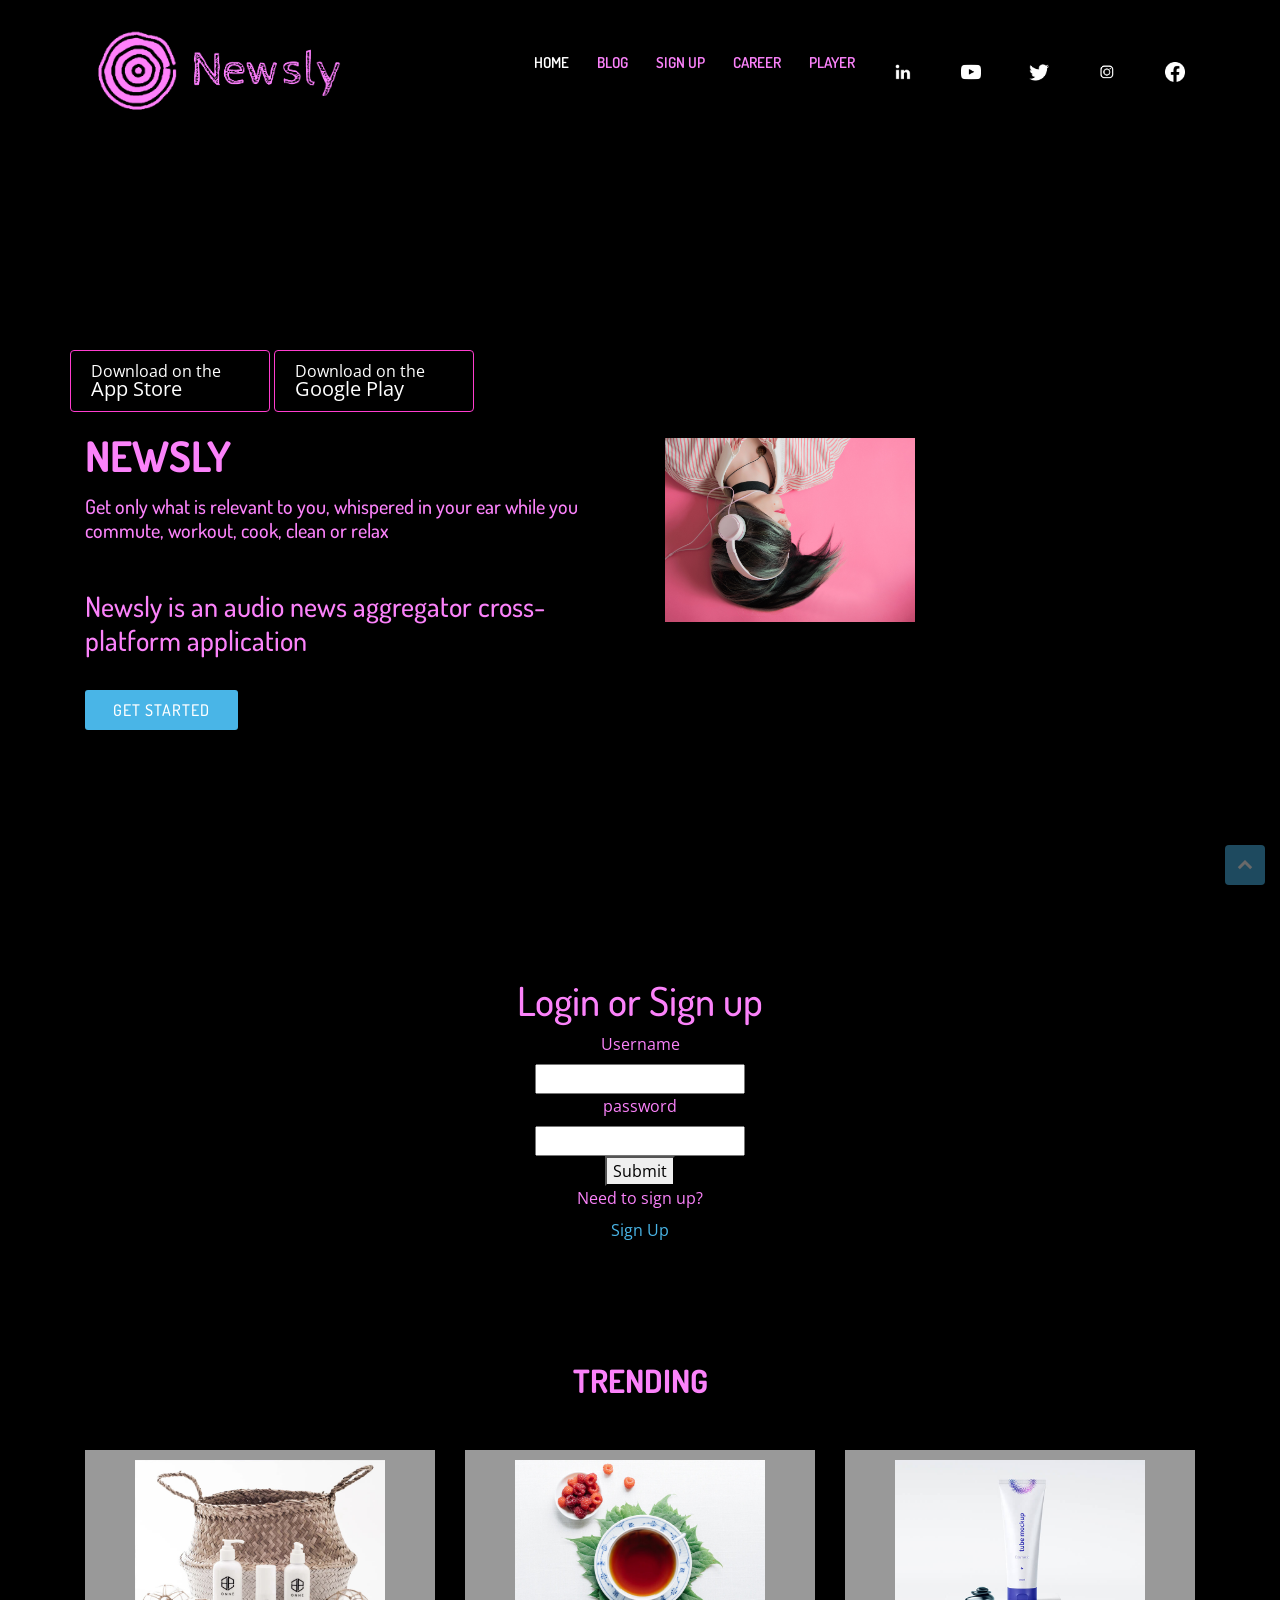
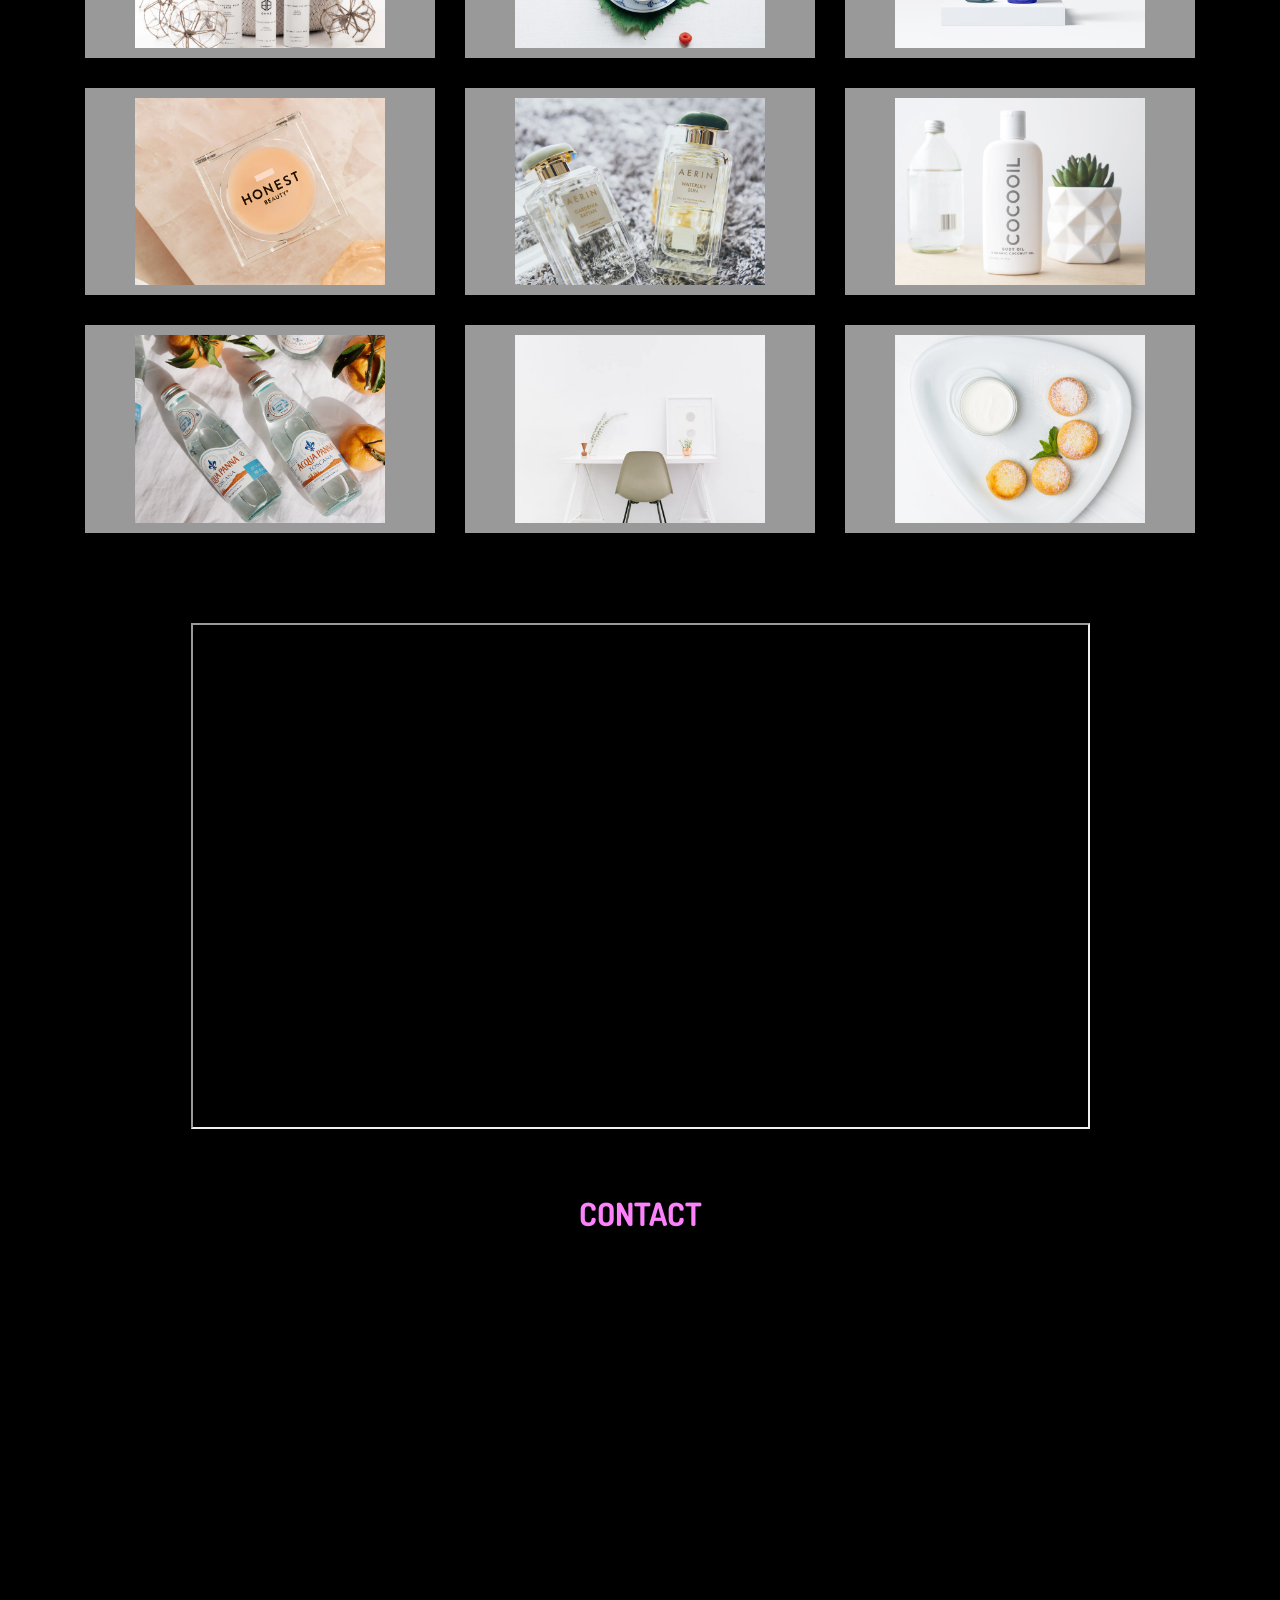
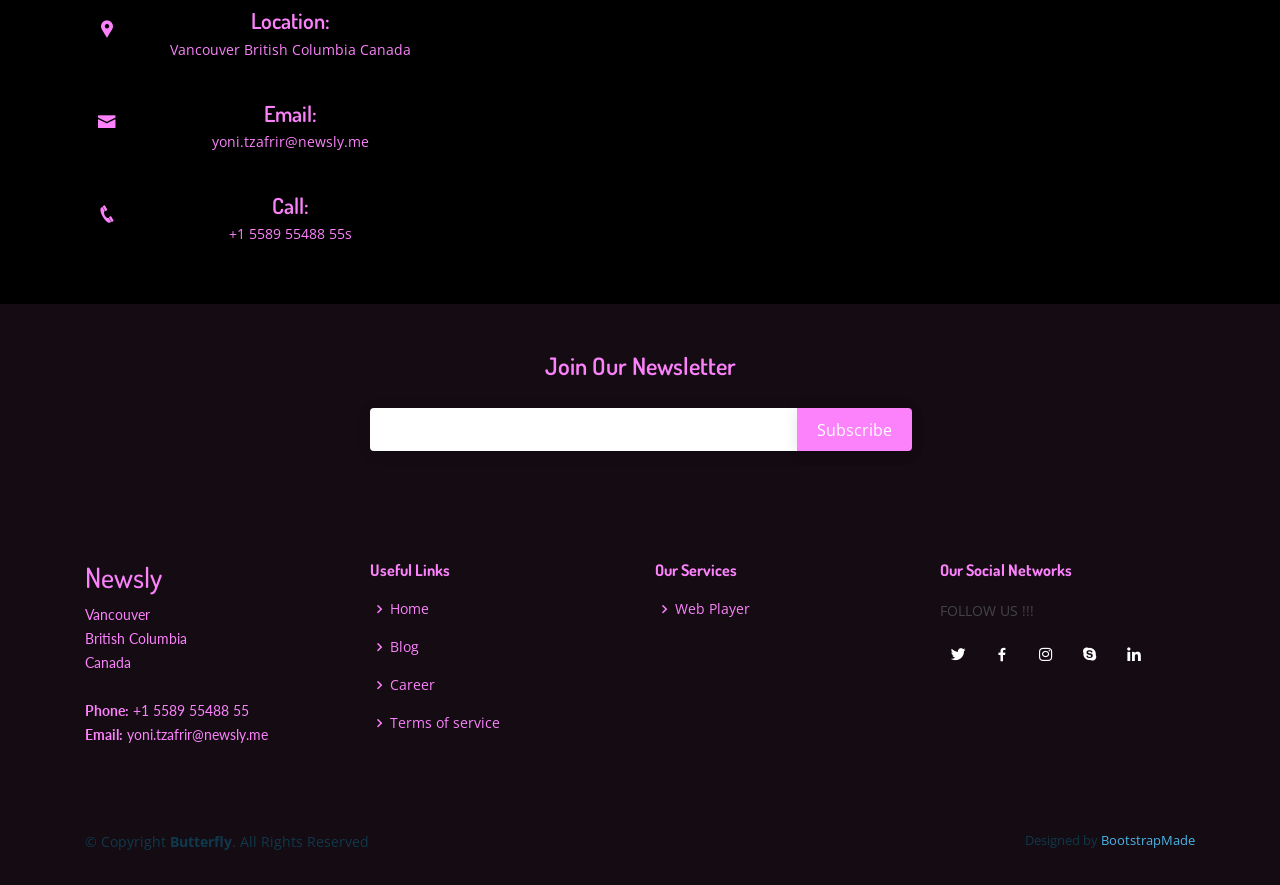
==== commit 62b1aa24: "Updated  web player with functionality and added links to articles" ====
--- a/UpdateOfNewsly/Butterfly/index.html
+++ b/UpdateOfNewsly/Butterfly/index.html
@@ -1,5 +1,8 @@
 <!DOCTYPE html>
 <html lang="en">
+
+<!--This page is for displaying the main landing page what includes information, contact information, login and sign up links
+      and a map of yoni's general location-->
 
 <head>
   <meta charset="utf-8">
--- a/UpdateOfNewsly/Butterfly/indexStyle.css
+++ b/UpdateOfNewsly/Butterfly/indexStyle.css
@@ -46,4 +46,13 @@
 {
     height: 506px;
     width: 899px;
+}
+
+img{
+    width: 250px;
+    height: 250px;
+    margin: 10px;
+    border-color: #ff3dcf;
+    border: 10px solid;
+
 }
--- a/UpdateOfNewsly/Butterfly/assets/css/style.css
+++ b/UpdateOfNewsly/Butterfly/assets/css/style.css
@@ -552,11 +552,15 @@
   -webkit-animation: pulsate-btn 2s;
   animation: pulsate-btn 2s;
   -webkit-animation-direction: forwards;
+  /*
   animation-direction: forwards;
+   */
   -webkit-animation-iteration-count: infinite;
   animation-iteration-count: infinite;
   -webkit-animation-timing-function: steps;
+  /*
   animation-timing-function: steps;
+   */
   opacity: 1;
   border-radius: 50%;
   border: 5px solid rgba(73, 181, 231, 0.7);
